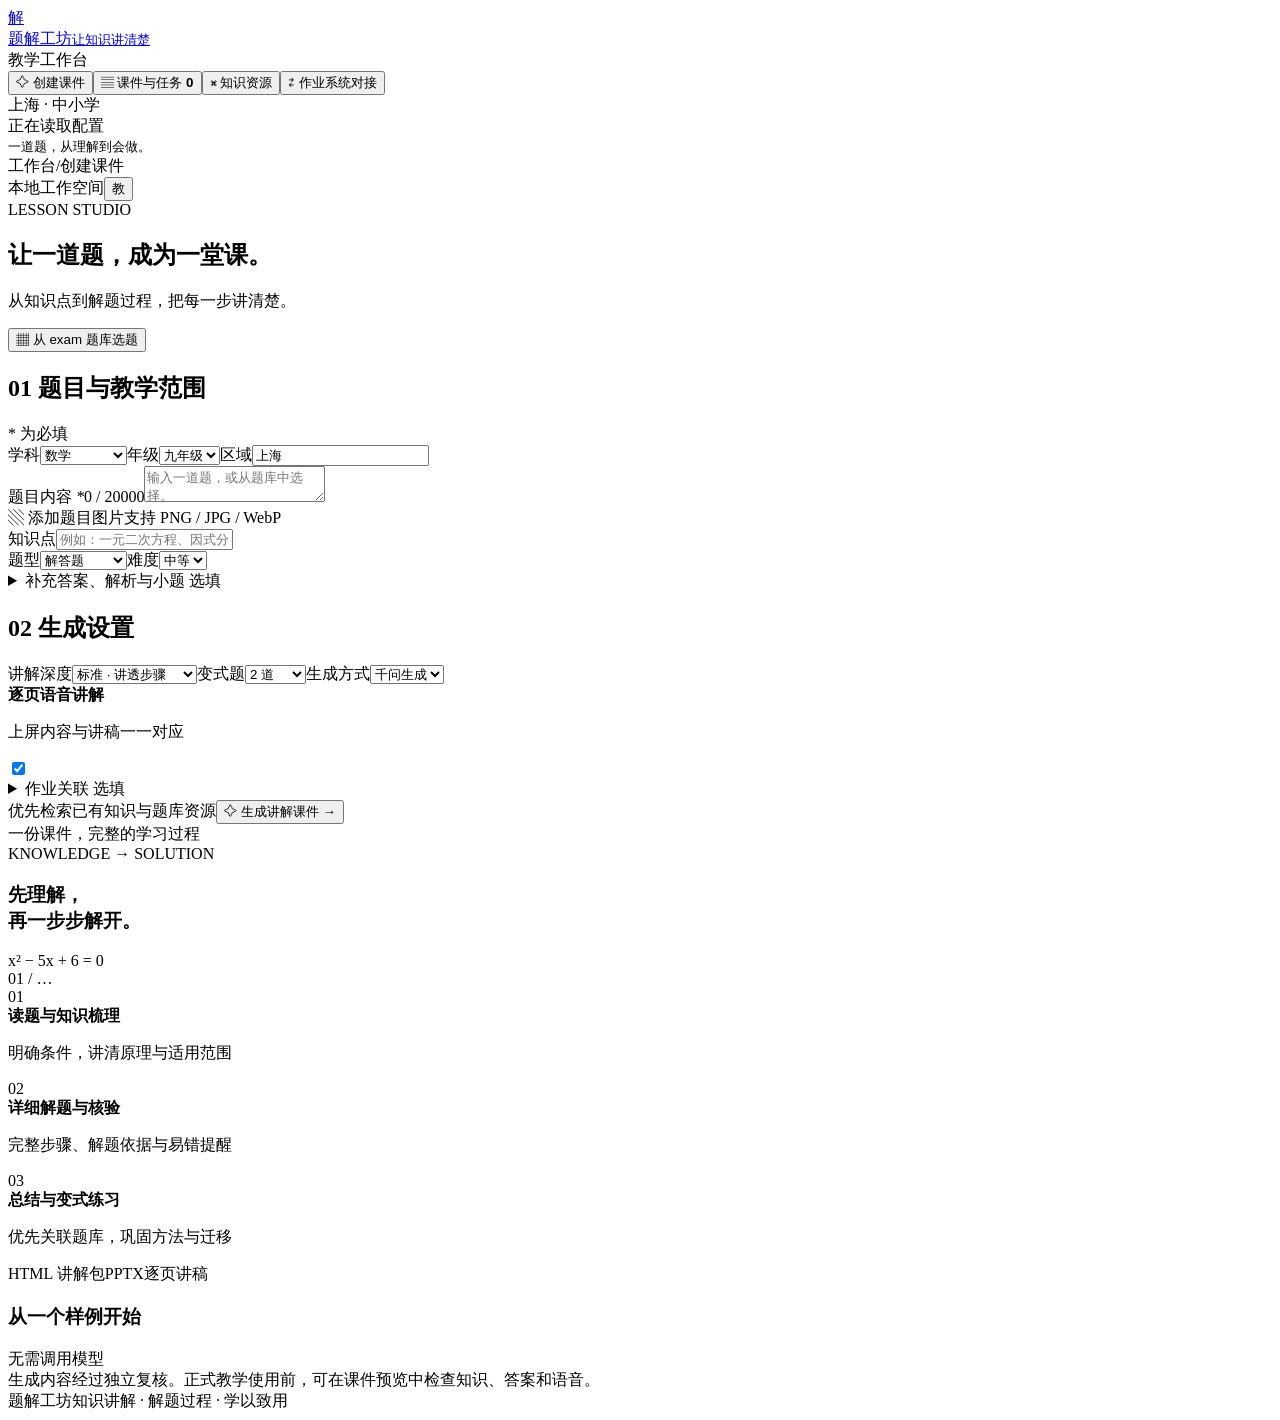
==== web/index.html @ fb12fcbc "feat: build Qwen lesson studio with exam resources and local PostgreSQL knowledge base" ====
<!doctype html>
<html lang="zh-CN"><head><meta charset="utf-8"><meta name="viewport" content="width=device-width,initial-scale=1"><meta name="theme-color" content="#254d3c"><title>题解工坊 · 让知识讲清楚</title><link rel="icon" href="data:image/svg+xml,%3Csvg xmlns='http://www.w3.org/2000/svg' viewBox='0 0 64 64'%3E%3Crect width='64' height='64' rx='16' fill='%232b5942'/%3E%3Ctext x='32' y='44' text-anchor='middle' font-size='40' fill='white'%3E解%3C/text%3E%3C/svg%3E"><link rel="stylesheet" href="/static/vendor/katex/katex.min.css"><link rel="stylesheet" href="/static/style.css"></head>
<body><div class="app-shell"><aside class="sidebar"><a class="brand" href="#create"><span class="brand-icon">解</span><div>题解工坊<small>让知识讲清楚</small></div></a><div class="workspace-label">教学工作台</div><nav><button data-view="create" class="nav-button active"><span>✧</span> 创建课件</button><button data-view="library" class="nav-button"><span>▤</span> 课件与任务 <b id="job-count">0</b></button><button data-view="knowledge" class="nav-button"><span>⌘</span> 知识资源</button><button data-view="integration" class="nav-button"><span>⇄</span> 作业系统对接</button></nav><div class="sidebar-bottom"><div class="scope-note"><span class="small-dot"></span> 上海 · 中小学</div><div class="provider-status"><span id="provider-dot" class="small-dot"></span><div id="provider-label">正在读取配置</div></div><small>一道题，从理解到会做。</small></div></aside>
<div class="main-shell"><header class="topbar"><div><span class="breadcrumb">工作台</span><span class="divider">/</span><span id="view-name">创建课件</span></div><div class="topbar-right"><span class="environment">本地工作空间</span><button class="avatar" id="account" title="访问设置">教</button></div></header><main id="content">
<section id="view-create" class="view"><div class="page-heading"><div><div class="eyebrow">LESSON STUDIO</div><h1>让一道题，成为一堂课<span>。</span></h1><p>从知识点到解题过程，把每一步讲清楚。</p></div><button class="button secondary" id="open-exam">▦ 从 exam 题库选题</button></div>
<div class="create-grid"><form id="generate-form" class="paper-card"><div class="card-heading"><h2><span class="step-number">01</span> 题目与教学范围</h2><span class="required-note">* 为必填</span></div><div class="field-grid three"><label>学科<select id="subject"><option>数学</option><option>物理</option><option>化学</option><option>生物</option><option>科学</option><option>语文</option><option>英语</option><option>历史</option><option>地理</option><option>道德与法治</option></select></label><label>年级<select id="grade"><option>一年级</option><option>二年级</option><option>三年级</option><option>四年级</option><option>五年级</option><option>六年级</option><option>七年级</option><option>八年级</option><option selected>九年级</option><option>高一</option><option>高二</option><option>高三</option></select></label><label>区域<input id="region" value="上海" required maxlength="40"></label></div>
<label class="question-label"><span>题目内容 <em>*</em></span><span id="question-count">0 / 20000</span></label><textarea id="stem" class="question-input" placeholder="输入一道题，或从题库中选择。&#10;支持题干、选项和 LaTeX 公式，例如 $x^2-5x+6=0$。" maxlength="20000" required></textarea><div class="input-toolbar"><label class="file-button">▧ 添加题目图片<input id="image-upload" type="file" accept="image/png,image/jpeg,image/webp" hidden multiple></label><span>支持 PNG / JPG / WebP</span></div><div id="image-list" class="image-list"></div><div id="source-note" class="source-note" hidden></div>
<label>知识点<input id="knowledge-points" placeholder="例如：一元二次方程、因式分解（用逗号分隔）"></label><div class="field-grid two"><label>题型<select id="question-type"><option>解答题</option><option>单选题</option><option>多选题</option><option>填空题</option><option>证明题</option><option>实验探究题</option></select></label><label>难度<select id="difficulty"><option>基础</option><option selected>中等</option><option>较难</option></select></label></div>
<details class="extra-fields"><summary>补充答案、解析与小题 <span>选填</span></summary><label>参考答案<textarea id="answer" rows="2" placeholder="可填写已有答案；生成时仍会独立核验。"></textarea></label><label>参考解析<textarea id="analysis" rows="3" placeholder="帮助生成内容与既有教学思路保持一致。"></textarea></label><label>选项（每行一项）<textarea id="options" rows="2" placeholder="A. …&#10;B. …"></textarea></label><label>小题结构（JSON 数组）<textarea id="sub-questions" rows="3" placeholder='[{"id":"1","stem":"求……","answer":"","analysis":""}]'></textarea></label></details>
<div class="card-heading second-heading"><h2><span class="step-number">02</span> 生成设置</h2></div><div class="field-grid three"><label>讲解深度<select id="depth"><option value="brief">精简 · 抓住重点</option><option value="standard" selected>标准 · 讲透步骤</option><option value="deep">深入 · 推导与拓展</option></select></label><label>变式题<select id="variant-count"><option value="0">不生成</option><option value="1">1 道</option><option value="2" selected>2 道</option><option value="3">3 道</option><option value="4">4 道</option><option value="5">5 道</option></select></label><label>生成方式<select id="mode"><option value="qwen">千问生成</option><option value="sample">内置样例</option></select></label></div><div class="voice-setting"><div><strong>逐页语音讲解</strong><p id="voice-description">上屏内容与讲稿一一对应</p></div><label class="switch"><input id="voice" type="checkbox" checked><span></span></label></div><details class="extra-fields"><summary>作业关联 <span>选填</span></summary><div class="field-grid two"><label>作业标识<input id="assignment-id" placeholder="留空自动创建"></label><label>题目标识<input id="question-id" placeholder="留空自动创建"></label></div></details><div id="form-error" class="error-banner" hidden></div><div class="submit-row"><span>优先检索已有知识与题库资源</span><button class="button primary" id="generate-button" type="submit">✧ 生成讲解课件 <span>→</span></button></div></form>
<aside class="create-aside"><div class="preview-card"><div class="mini-label">一份课件，完整的学习过程</div><div class="mini-slide"><span>KNOWLEDGE → SOLUTION</span><h3>先理解，<br>再一步步解开。</h3><div class="formula-art">x² − 5x + 6 = 0</div><div class="mini-slide-bottom"><i></i><i></i><i></i><span>01 / …</span></div></div><div class="flow-list"><div><span>01</span><div><strong>读题与知识梳理</strong><p>明确条件，讲清原理与适用范围</p></div></div><div><span>02</span><div><strong>详细解题与核验</strong><p>完整步骤、解题依据与易错提醒</p></div></div><div><span>03</span><div><strong>总结与变式练习</strong><p>优先关联题库，巩固方法与迁移</p></div></div></div><div class="format-tags"><span>HTML 讲解包</span><span>PPTX</span><span>逐页讲稿</span></div></div><div class="sample-panel"><div class="section-title"><h3>从一个样例开始</h3><span>无需调用模型</span></div><div id="sample-list"></div></div><div class="quiet-note">生成内容经过独立复核。正式教学使用前，可在课件预览中检查知识、答案和语音。</div></aside></div></section>
<section id="view-library" class="view" hidden><div class="page-heading"><div><div class="eyebrow">YOUR LESSONS</div><h1>课件与生成任务</h1><p>每道题独立生成，已完成的内容随时可用。</p></div><button class="button primary" data-goto="create">＋ 创建课件</button></div><div id="task-stats" class="stats-grid"></div><div class="filter-row"><input id="job-search" placeholder="搜索题目、作业标识或标题"><select id="job-filter"><option value="all">全部状态</option><option value="active">生成中</option><option value="completed">已完成</option><option value="failed">含失败题目</option></select><button class="button secondary" id="refresh-jobs">刷新</button></div><div id="job-list"></div></section>
<section id="view-knowledge" class="view" hidden><div class="page-heading"><div><div class="eyebrow">KNOWLEDGE LIBRARY</div><h1>有来源，才有依据。</h1><p>连接 exam 知识图谱，以本地 PostgreSQL 保存教材片段与千问向量。</p></div><button class="button primary" id="open-import">＋ 导入课标 / 教材</button></div><div id="kb-stats" class="stats-grid"></div><div class="knowledge-toolbar"><button class="button secondary" id="sync-graph">↻ 同步 exam 知识图谱</button><button class="button secondary" id="index-kb">✧ 为待处理片段生成向量</button><label class="button secondary file-button">导入知识 JSON<input id="resource-import" type="file" accept=".json" hidden></label></div><div id="kb-task" class="inline-notice" hidden></div><div class="knowledge-columns"><div class="paper-card"><div class="card-heading"><h2>检索与来源</h2><span class="muted">按学科、年级约束</span></div><form id="kb-search-form"><div class="field-grid two"><label>学科<select id="kb-subject"><option>数学</option><option>物理</option><option>化学</option><option>生物</option><option>科学</option><option>语文</option><option>英语</option><option>历史</option><option>地理</option></select></label><label>年级<select id="kb-grade"><option>五年级</option><option>六年级</option><option>七年级</option><option>八年级</option><option selected>九年级</option><option>高一</option></select></label></div><div class="search-inline"><input id="kb-query" required placeholder="输入知识点或一段题目"><button class="button primary">检索</button></div></form><div id="kb-results" class="results-placeholder">输入关键词，查看相近内容及其原始出处。</div></div><div class="paper-card"><div class="card-heading"><h2>知识图谱</h2><button class="text-button" id="load-graph">查看节点 →</button></div><div id="graph-list" class="graph-list"><div class="results-placeholder">保留源库节点、父子关系及关联依据。<br>年级为空的知识点按学段检索，不推断教材归属。</div></div></div></div><div class="paper-card source-card"><div class="card-heading"><h2>可靠的教材与课标来源</h2><span class="muted">导入时记录版本与页码</span></div><div class="source-grid"><a href="https://edu.sh.gov.cn/xxgk2_zhzw_jyta_02/20231024/4fc69936201a44c88bd29352687a5d53.html" target="_blank" rel="noopener"><span>01</span><strong>上海数字教材平台 ↗</strong><p>按市教委公布入口获取对应教材，使用本市师生身份登录。</p></a><a href="https://edu.sh.gov.cn/xxgk2_zdgz_jcjy_04/20260810/339e915d906842caaf98736d562df96a.html" target="_blank" rel="noopener"><span>02</span><strong>上海教学用书目录 ↗</strong><p>按 2026 年秋季目录核对学制、版本与使用年级。</p></a><a href="https://www.moe.gov.cn/srcsite/A26/s8001/202204/t20220420_619921.html" target="_blank" rel="noopener"><span>03</span><strong>教育部义务教育课标 ↗</strong><p>使用官方发布原文。课标要求与教材讲解分开保存。</p></a></div></div><div class="section-title"><h3>已登记的讲解资源</h3><span id="resource-count"></span></div><div id="resource-list" class="resource-grid"></div></section>
<section id="view-integration" class="view" hidden><div class="page-heading"><div><div class="eyebrow">ASSIGNMENT INTEGRATION</div><h1>从发布作业，到打开讲解。</h1><p>异步生成、逐题状态、结果关联与通知，都通过同一套接口完成。</p></div><a class="button secondary" href="/docs" target="_blank">查看 API 文档 ↗</a></div><div class="integration-flow"><div><b>01</b><strong>发布作业</strong><span>提交作业与完整题目列表</span></div><i>→</i><div><b>02</b><strong>异步生成</strong><span>返回任务 ID，逐题查看进度</span></div><i>→</i><div><b>03</b><strong>关联结果</strong><span>回调通知或查询完成状态</span></div><i>→</i><div><b>04</b><strong>嵌入讲解</strong><span>HTML、语音与变式题一并展示</span></div></div><div class="knowledge-columns"><div class="paper-card"><div class="card-heading"><h2>提交生成请求</h2><button class="text-button" id="copy-api">复制 JSON</button></div><pre id="api-example"></pre></div><div class="paper-card"><div class="card-heading"><h2>接口约定</h2></div><div class="contract-row"><code>POST /api/jobs</code><p>提交题目。Idempotency-Key 防止重复创建。</p></div><div class="contract-row"><code>GET /api/jobs/{job_id}</code><p>返回逐题状态、错误原因和下载链接。</p></div><div class="contract-row"><code>GET /api/assignments/{id}</code><p>按作业查看历次生成任务。</p></div><div class="contract-row"><code>POST /api/jobs/{id}/retry</code><p>仅重试失败题目，复用已通过复核的检查点。</p></div><div class="contract-row"><strong>复用与版本</strong><p>题目、教学条件、资源及模型配置相同则复用。force=true 创建新版本，旧链接保留。</p></div><div class="contract-row"><strong>完成通知</strong><p>回调白名单与 HMAC 签名，失败最多重试 5 次。事件 ID 用于接收侧去重。</p></div></div></div><div class="inline-notice">生产接入需配置 API_KEY、回调地址与存储。回调失败不会影响已完成课件的查看。</div></section>
</main><footer class="app-footer"><span>题解工坊</span><span>知识讲解 · 解题过程 · 学以致用</span></footer></div></div>
<dialog id="preview-dialog" class="preview-dialog"><div class="dialog-header"><strong id="preview-title">课件预览</strong><button class="icon-button" data-close="preview-dialog" aria-label="关闭预览">✕</button></div><iframe id="preview-frame" title="讲解课件" sandbox="allow-scripts allow-downloads allow-modals" allow="fullscreen"></iframe></dialog>
<dialog id="exam-dialog"><div class="dialog-header"><div><h2>从 exam 题库选题</h2><p>查询当前所选学科与学段，年级归属请结合教材核对。</p></div><button class="icon-button" data-close="exam-dialog" aria-label="关闭">✕</button></div><form id="exam-search-form" class="search-inline"><input id="exam-query" placeholder="输入题干关键词或知识点"><button class="button primary">搜索题库</button></form><div id="exam-results"></div></dialog>
<dialog id="import-dialog"><div class="dialog-header"><h2>导入课标或教材</h2><button class="icon-button" data-close="import-dialog" aria-label="关闭">✕</button></div><form id="document-form"><label>文件（PDF / DOCX / TXT / MD）<input id="document-file" type="file" accept=".pdf,.docx,.txt,.md" required></label><label>文档名称<input id="document-title" required placeholder="例如：义务教育数学课程标准（2022 年版）"></label><div class="field-grid two"><label>类型<select id="document-type"><option value="curriculum">课标</option><option value="textbook">教材</option><option value="reference">教学参考</option></select></label><label>学科<select id="document-subject"><option>数学</option><option>物理</option><option>化学</option><option>生物</option><option>科学</option><option>语文</option><option>英语</option><option>历史</option><option>地理</option></select></label></div><div class="field-grid two"><label>版本<input id="document-version" required placeholder="2022 年版"></label><label>区域<input id="document-region" value="上海" required></label></div><label>适用年级（逗号分隔，可留空按学段）<input id="document-grades" placeholder="六年级、七年级、八年级、九年级"></label><label>学段<select id="document-phase"><option value="junior">初中</option><option value="primary">小学</option><option value="senior">高中</option><option value="">跨学段</option></select></label><label>来源与授权记录<input id="document-source" required placeholder="官方来源网址，或授权资料的提供方"></label><p class="muted">保留原始页码。扫描 PDF 请先 OCR；导入后点击“生成向量”。</p><button class="button primary" type="submit">导入并切分</button></form></dialog>
<dialog id="login-dialog"><div class="dialog-header"><h2>打开工作空间</h2><button class="icon-button" data-close="login-dialog" aria-label="关闭">✕</button></div><form id="login-form"><label>服务访问密钥<input id="access-key" type="password" autocomplete="off" required></label><p class="muted">输入服务端配置的 API_KEY，千问密钥由服务端保管。</p><button class="button primary">登录</button></form></dialog><div id="toast" role="status"></div>
<script src="/static/vendor/katex/katex.min.js"></script><script src="/static/vendor/katex/contrib/auto-render.min.js"></script><script src="/static/app.js" type="module"></script></body></html>
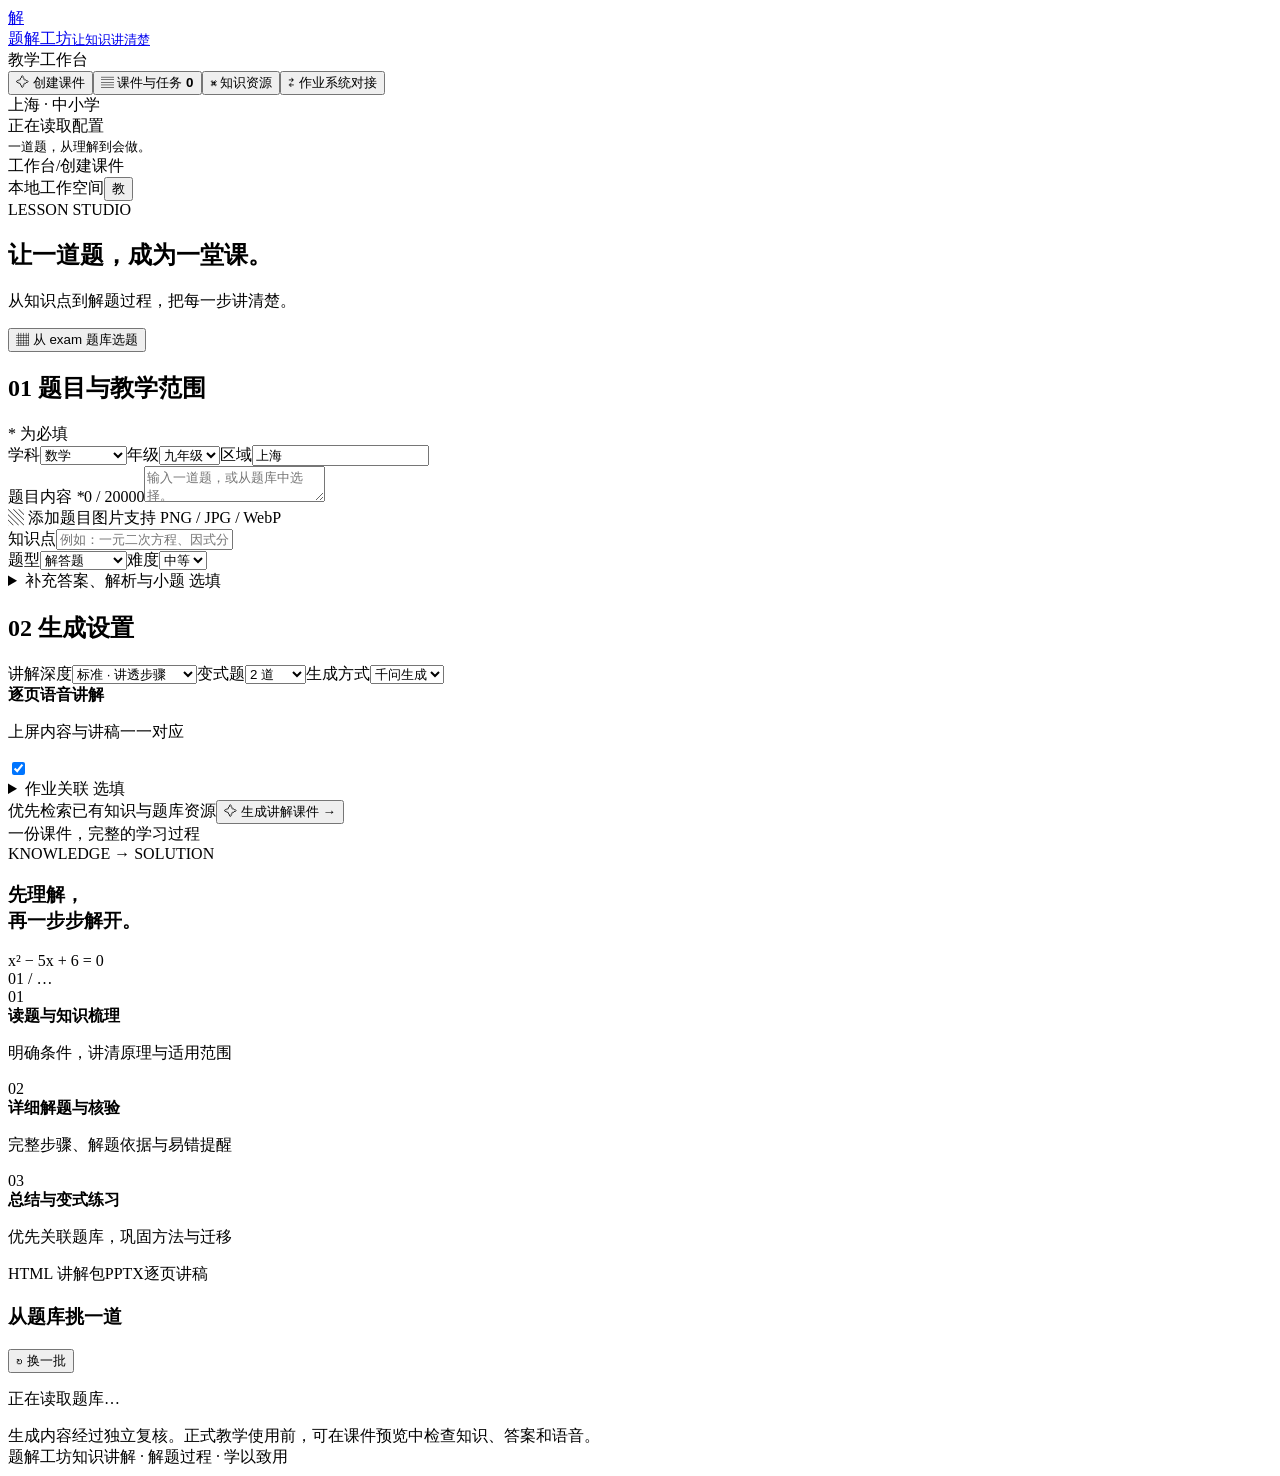
==== commit 5e0c6b2d: "feat: show random exam questions with refresh and complete question selection" ====
--- a/web/index.html
+++ b/web/index.html
@@ -7,8 +7,8 @@
 <label class="question-label"><span>题目内容 <em>*</em></span><span id="question-count">0 / 20000</span></label><textarea id="stem" class="question-input" placeholder="输入一道题，或从题库中选择。&#10;支持题干、选项和 LaTeX 公式，例如 $x^2-5x+6=0$。" maxlength="20000" required></textarea><div class="input-toolbar"><label class="file-button">▧ 添加题目图片<input id="image-upload" type="file" accept="image/png,image/jpeg,image/webp" hidden multiple></label><span>支持 PNG / JPG / WebP</span></div><div id="image-list" class="image-list"></div><div id="source-note" class="source-note" hidden></div>
 <label>知识点<input id="knowledge-points" placeholder="例如：一元二次方程、因式分解（用逗号分隔）"></label><div class="field-grid two"><label>题型<select id="question-type"><option>解答题</option><option>单选题</option><option>多选题</option><option>填空题</option><option>证明题</option><option>实验探究题</option></select></label><label>难度<select id="difficulty"><option>基础</option><option selected>中等</option><option>较难</option></select></label></div>
 <details class="extra-fields"><summary>补充答案、解析与小题 <span>选填</span></summary><label>参考答案<textarea id="answer" rows="2" placeholder="可填写已有答案；生成时仍会独立核验。"></textarea></label><label>参考解析<textarea id="analysis" rows="3" placeholder="帮助生成内容与既有教学思路保持一致。"></textarea></label><label>选项（每行一项）<textarea id="options" rows="2" placeholder="A. …&#10;B. …"></textarea></label><label>小题结构（JSON 数组）<textarea id="sub-questions" rows="3" placeholder='[{"id":"1","stem":"求……","answer":"","analysis":""}]'></textarea></label></details>
-<div class="card-heading second-heading"><h2><span class="step-number">02</span> 生成设置</h2></div><div class="field-grid three"><label>讲解深度<select id="depth"><option value="brief">精简 · 抓住重点</option><option value="standard" selected>标准 · 讲透步骤</option><option value="deep">深入 · 推导与拓展</option></select></label><label>变式题<select id="variant-count"><option value="0">不生成</option><option value="1">1 道</option><option value="2" selected>2 道</option><option value="3">3 道</option><option value="4">4 道</option><option value="5">5 道</option></select></label><label>生成方式<select id="mode"><option value="qwen">千问生成</option><option value="sample">内置样例</option></select></label></div><div class="voice-setting"><div><strong>逐页语音讲解</strong><p id="voice-description">上屏内容与讲稿一一对应</p></div><label class="switch"><input id="voice" type="checkbox" checked><span></span></label></div><details class="extra-fields"><summary>作业关联 <span>选填</span></summary><div class="field-grid two"><label>作业标识<input id="assignment-id" placeholder="留空自动创建"></label><label>题目标识<input id="question-id" placeholder="留空自动创建"></label></div></details><div id="form-error" class="error-banner" hidden></div><div class="submit-row"><span>优先检索已有知识与题库资源</span><button class="button primary" id="generate-button" type="submit">✧ 生成讲解课件 <span>→</span></button></div></form>
-<aside class="create-aside"><div class="preview-card"><div class="mini-label">一份课件，完整的学习过程</div><div class="mini-slide"><span>KNOWLEDGE → SOLUTION</span><h3>先理解，<br>再一步步解开。</h3><div class="formula-art">x² − 5x + 6 = 0</div><div class="mini-slide-bottom"><i></i><i></i><i></i><span>01 / …</span></div></div><div class="flow-list"><div><span>01</span><div><strong>读题与知识梳理</strong><p>明确条件，讲清原理与适用范围</p></div></div><div><span>02</span><div><strong>详细解题与核验</strong><p>完整步骤、解题依据与易错提醒</p></div></div><div><span>03</span><div><strong>总结与变式练习</strong><p>优先关联题库，巩固方法与迁移</p></div></div></div><div class="format-tags"><span>HTML 讲解包</span><span>PPTX</span><span>逐页讲稿</span></div></div><div class="sample-panel"><div class="section-title"><h3>从一个样例开始</h3><span>无需调用模型</span></div><div id="sample-list"></div></div><div class="quiet-note">生成内容经过独立复核。正式教学使用前，可在课件预览中检查知识、答案和语音。</div></aside></div></section>
+<div class="card-heading second-heading"><h2><span class="step-number">02</span> 生成设置</h2></div><div class="field-grid three"><label>讲解深度<select id="depth"><option value="brief">精简 · 抓住重点</option><option value="standard" selected>标准 · 讲透步骤</option><option value="deep">深入 · 推导与拓展</option></select></label><label>变式题<select id="variant-count"><option value="0">不生成</option><option value="1">1 道</option><option value="2" selected>2 道</option><option value="3">3 道</option><option value="4">4 道</option><option value="5">5 道</option></select></label><label>生成方式<select id="mode"><option value="qwen">千问生成</option></select></label></div><div class="voice-setting"><div><strong>逐页语音讲解</strong><p id="voice-description">上屏内容与讲稿一一对应</p></div><label class="switch"><input id="voice" type="checkbox" checked><span></span></label></div><details class="extra-fields"><summary>作业关联 <span>选填</span></summary><div class="field-grid two"><label>作业标识<input id="assignment-id" placeholder="留空自动创建"></label><label>题目标识<input id="question-id" placeholder="留空自动创建"></label></div></details><div id="form-error" class="error-banner" hidden></div><div class="submit-row"><span>优先检索已有知识与题库资源</span><button class="button primary" id="generate-button" type="submit">✧ 生成讲解课件 <span>→</span></button></div></form>
+<aside class="create-aside"><div class="preview-card"><div class="mini-label">一份课件，完整的学习过程</div><div class="mini-slide"><span>KNOWLEDGE → SOLUTION</span><h3>先理解，<br>再一步步解开。</h3><div class="formula-art">x² − 5x + 6 = 0</div><div class="mini-slide-bottom"><i></i><i></i><i></i><span>01 / …</span></div></div><div class="flow-list"><div><span>01</span><div><strong>读题与知识梳理</strong><p>明确条件，讲清原理与适用范围</p></div></div><div><span>02</span><div><strong>详细解题与核验</strong><p>完整步骤、解题依据与易错提醒</p></div></div><div><span>03</span><div><strong>总结与变式练习</strong><p>优先关联题库，巩固方法与迁移</p></div></div></div><div class="format-tags"><span>HTML 讲解包</span><span>PPTX</span><span>逐页讲稿</span></div></div><div class="sample-panel"><div class="section-title"><h3>从题库挑一道</h3><button id="refresh-random" class="text-button" type="button">↻ 换一批</button></div><p id="random-status" class="random-status" role="status">正在读取题库…</p><div id="random-question-list" aria-label="题库随机题目" aria-busy="true"></div></div><div class="quiet-note">生成内容经过独立复核。正式教学使用前，可在课件预览中检查知识、答案和语音。</div></aside></div></section>
 <section id="view-library" class="view" hidden><div class="page-heading"><div><div class="eyebrow">YOUR LESSONS</div><h1>课件与生成任务</h1><p>每道题独立生成，已完成的内容随时可用。</p></div><button class="button primary" data-goto="create">＋ 创建课件</button></div><div id="task-stats" class="stats-grid"></div><div class="filter-row"><input id="job-search" placeholder="搜索题目、作业标识或标题"><select id="job-filter"><option value="all">全部状态</option><option value="active">生成中</option><option value="completed">已完成</option><option value="failed">含失败题目</option></select><button class="button secondary" id="refresh-jobs">刷新</button></div><div id="job-list"></div></section>
 <section id="view-knowledge" class="view" hidden><div class="page-heading"><div><div class="eyebrow">KNOWLEDGE LIBRARY</div><h1>有来源，才有依据。</h1><p>连接 exam 知识图谱，以本地 PostgreSQL 保存教材片段与千问向量。</p></div><button class="button primary" id="open-import">＋ 导入课标 / 教材</button></div><div id="kb-stats" class="stats-grid"></div><div class="knowledge-toolbar"><button class="button secondary" id="sync-graph">↻ 同步 exam 知识图谱</button><button class="button secondary" id="index-kb">✧ 为待处理片段生成向量</button><label class="button secondary file-button">导入知识 JSON<input id="resource-import" type="file" accept=".json" hidden></label></div><div id="kb-task" class="inline-notice" hidden></div><div class="knowledge-columns"><div class="paper-card"><div class="card-heading"><h2>检索与来源</h2><span class="muted">按学科、年级约束</span></div><form id="kb-search-form"><div class="field-grid two"><label>学科<select id="kb-subject"><option>数学</option><option>物理</option><option>化学</option><option>生物</option><option>科学</option><option>语文</option><option>英语</option><option>历史</option><option>地理</option></select></label><label>年级<select id="kb-grade"><option>五年级</option><option>六年级</option><option>七年级</option><option>八年级</option><option selected>九年级</option><option>高一</option></select></label></div><div class="search-inline"><input id="kb-query" required placeholder="输入知识点或一段题目"><button class="button primary">检索</button></div></form><div id="kb-results" class="results-placeholder">输入关键词，查看相近内容及其原始出处。</div></div><div class="paper-card"><div class="card-heading"><h2>知识图谱</h2><button class="text-button" id="load-graph">查看节点 →</button></div><div id="graph-list" class="graph-list"><div class="results-placeholder">保留源库节点、父子关系及关联依据。<br>年级为空的知识点按学段检索，不推断教材归属。</div></div></div></div><div class="paper-card source-card"><div class="card-heading"><h2>可靠的教材与课标来源</h2><span class="muted">导入时记录版本与页码</span></div><div class="source-grid"><a href="https://edu.sh.gov.cn/xxgk2_zhzw_jyta_02/20231024/4fc69936201a44c88bd29352687a5d53.html" target="_blank" rel="noopener"><span>01</span><strong>上海数字教材平台 ↗</strong><p>按市教委公布入口获取对应教材，使用本市师生身份登录。</p></a><a href="https://edu.sh.gov.cn/xxgk2_zdgz_jcjy_04/20260810/339e915d906842caaf98736d562df96a.html" target="_blank" rel="noopener"><span>02</span><strong>上海教学用书目录 ↗</strong><p>按 2026 年秋季目录核对学制、版本与使用年级。</p></a><a href="https://www.moe.gov.cn/srcsite/A26/s8001/202204/t20220420_619921.html" target="_blank" rel="noopener"><span>03</span><strong>教育部义务教育课标 ↗</strong><p>使用官方发布原文。课标要求与教材讲解分开保存。</p></a></div></div><div class="section-title"><h3>已登记的讲解资源</h3><span id="resource-count"></span></div><div id="resource-list" class="resource-grid"></div></section>
 <section id="view-integration" class="view" hidden><div class="page-heading"><div><div class="eyebrow">ASSIGNMENT INTEGRATION</div><h1>从发布作业，到打开讲解。</h1><p>异步生成、逐题状态、结果关联与通知，都通过同一套接口完成。</p></div><a class="button secondary" href="/docs" target="_blank">查看 API 文档 ↗</a></div><div class="integration-flow"><div><b>01</b><strong>发布作业</strong><span>提交作业与完整题目列表</span></div><i>→</i><div><b>02</b><strong>异步生成</strong><span>返回任务 ID，逐题查看进度</span></div><i>→</i><div><b>03</b><strong>关联结果</strong><span>回调通知或查询完成状态</span></div><i>→</i><div><b>04</b><strong>嵌入讲解</strong><span>HTML、语音与变式题一并展示</span></div></div><div class="knowledge-columns"><div class="paper-card"><div class="card-heading"><h2>提交生成请求</h2><button class="text-button" id="copy-api">复制 JSON</button></div><pre id="api-example"></pre></div><div class="paper-card"><div class="card-heading"><h2>接口约定</h2></div><div class="contract-row"><code>POST /api/jobs</code><p>提交题目。Idempotency-Key 防止重复创建。</p></div><div class="contract-row"><code>GET /api/jobs/{job_id}</code><p>返回逐题状态、错误原因和下载链接。</p></div><div class="contract-row"><code>GET /api/assignments/{id}</code><p>按作业查看历次生成任务。</p></div><div class="contract-row"><code>POST /api/jobs/{id}/retry</code><p>仅重试失败题目，复用已通过复核的检查点。</p></div><div class="contract-row"><strong>复用与版本</strong><p>题目、教学条件、资源及模型配置相同则复用。force=true 创建新版本，旧链接保留。</p></div><div class="contract-row"><strong>完成通知</strong><p>回调白名单与 HMAC 签名，失败最多重试 5 次。事件 ID 用于接收侧去重。</p></div></div></div><div class="inline-notice">生产接入需配置 API_KEY、回调地址与存储。回调失败不会影响已完成课件的查看。</div></section>
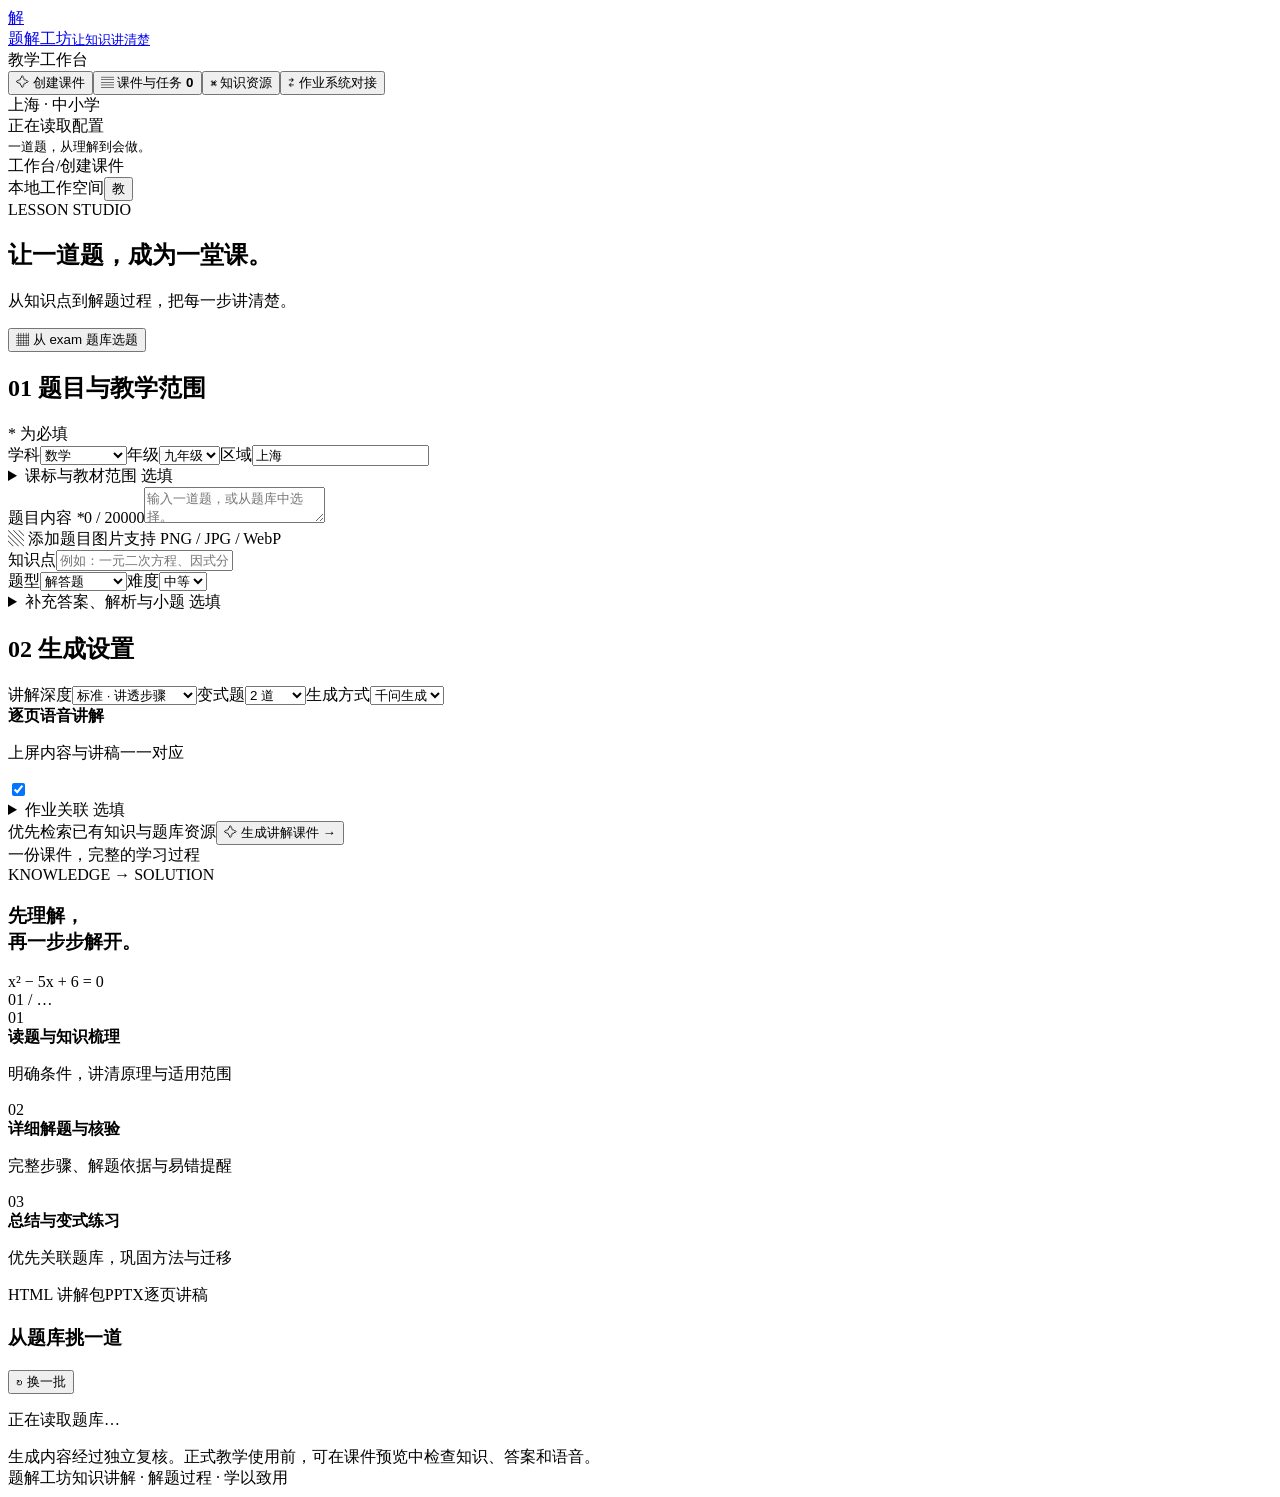
==== commit d408a572: "Fix lesson diagram retries and add scoped curriculum retrieval with PPT canvas" ====
--- a/web/index.html
+++ b/web/index.html
@@ -4,17 +4,17 @@
 <div class="main-shell"><header class="topbar"><div><span class="breadcrumb">工作台</span><span class="divider">/</span><span id="view-name">创建课件</span></div><div class="topbar-right"><span class="environment">本地工作空间</span><button class="avatar" id="account" title="访问设置">教</button></div></header><main id="content">
 <section id="view-create" class="view"><div class="page-heading"><div><div class="eyebrow">LESSON STUDIO</div><h1>让一道题，成为一堂课<span>。</span></h1><p>从知识点到解题过程，把每一步讲清楚。</p></div><button class="button secondary" id="open-exam">▦ 从 exam 题库选题</button></div>
 <div class="create-grid"><form id="generate-form" class="paper-card"><div class="card-heading"><h2><span class="step-number">01</span> 题目与教学范围</h2><span class="required-note">* 为必填</span></div><div class="field-grid three"><label>学科<select id="subject"><option>数学</option><option>物理</option><option>化学</option><option>生物</option><option>科学</option><option>语文</option><option>英语</option><option>历史</option><option>地理</option><option>道德与法治</option></select></label><label>年级<select id="grade"><option>一年级</option><option>二年级</option><option>三年级</option><option>四年级</option><option>五年级</option><option>六年级</option><option>七年级</option><option>八年级</option><option selected>九年级</option><option>高一</option><option>高二</option><option>高三</option></select></label><label>区域<input id="region" value="上海" required maxlength="40"></label></div>
-<label class="question-label"><span>题目内容 <em>*</em></span><span id="question-count">0 / 20000</span></label><textarea id="stem" class="question-input" placeholder="输入一道题，或从题库中选择。&#10;支持题干、选项和 LaTeX 公式，例如 $x^2-5x+6=0$。" maxlength="20000" required></textarea><div class="input-toolbar"><label class="file-button">▧ 添加题目图片<input id="image-upload" type="file" accept="image/png,image/jpeg,image/webp" hidden multiple></label><span>支持 PNG / JPG / WebP</span></div><div id="image-list" class="image-list"></div><div id="source-note" class="source-note" hidden></div>
+<details class="extra-fields"><summary>课标与教材范围 <span>选填</span></summary><div class="field-grid two"><label>课标版本<input id="teaching-curriculum_version" maxlength="80" placeholder="例如：2022（未指定则不推断）"></label><label>学制<select id="teaching-school_system"><option value="">待确认</option><option>五四制</option><option>六三制</option></select></label><label>教材出版社<input id="teaching-publisher" maxlength="80" placeholder="与教材封面一致"></label><label>教材版本<input id="teaching-textbook_version" maxlength="80" placeholder="例如：2024修订版"></label><label>教材册次<input id="teaching-volume" maxlength="40" placeholder="上册 / 下册 / 全一册 / 模块"></label></div><p class="muted">教材按年级、学制、出版社、版本和册次匹配。未指定完整版本时，使用适用课标或学科知识，不推断教材归属。</p></details><label class="question-label"><span>题目内容 <em>*</em></span><span id="question-count">0 / 20000</span></label><textarea id="stem" class="question-input" placeholder="输入一道题，或从题库中选择。&#10;支持题干、选项和 LaTeX 公式，例如 $x^2-5x+6=0$。" maxlength="20000" required></textarea><div class="input-toolbar"><label class="file-button">▧ 添加题目图片<input id="image-upload" type="file" accept="image/png,image/jpeg,image/webp" hidden multiple></label><span>支持 PNG / JPG / WebP</span></div><div id="image-list" class="image-list"></div><div id="source-note" class="source-note" hidden></div>
 <label>知识点<input id="knowledge-points" placeholder="例如：一元二次方程、因式分解（用逗号分隔）"></label><div class="field-grid two"><label>题型<select id="question-type"><option>解答题</option><option>单选题</option><option>多选题</option><option>填空题</option><option>证明题</option><option>实验探究题</option></select></label><label>难度<select id="difficulty"><option>基础</option><option selected>中等</option><option>较难</option></select></label></div>
 <details class="extra-fields"><summary>补充答案、解析与小题 <span>选填</span></summary><label>参考答案<textarea id="answer" rows="2" placeholder="可填写已有答案；生成时仍会独立核验。"></textarea></label><label>参考解析<textarea id="analysis" rows="3" placeholder="帮助生成内容与既有教学思路保持一致。"></textarea></label><label>选项（每行一项）<textarea id="options" rows="2" placeholder="A. …&#10;B. …"></textarea></label><label>小题结构（JSON 数组）<textarea id="sub-questions" rows="3" placeholder='[{"id":"1","stem":"求……","answer":"","analysis":""}]'></textarea></label></details>
 <div class="card-heading second-heading"><h2><span class="step-number">02</span> 生成设置</h2></div><div class="field-grid three"><label>讲解深度<select id="depth"><option value="brief">精简 · 抓住重点</option><option value="standard" selected>标准 · 讲透步骤</option><option value="deep">深入 · 推导与拓展</option></select></label><label>变式题<select id="variant-count"><option value="0">不生成</option><option value="1">1 道</option><option value="2" selected>2 道</option><option value="3">3 道</option><option value="4">4 道</option><option value="5">5 道</option></select></label><label>生成方式<select id="mode"><option value="qwen">千问生成</option></select></label></div><div class="voice-setting"><div><strong>逐页语音讲解</strong><p id="voice-description">上屏内容与讲稿一一对应</p></div><label class="switch"><input id="voice" type="checkbox" checked><span></span></label></div><details class="extra-fields"><summary>作业关联 <span>选填</span></summary><div class="field-grid two"><label>作业标识<input id="assignment-id" placeholder="留空自动创建"></label><label>题目标识<input id="question-id" placeholder="留空自动创建"></label></div></details><div id="form-error" class="error-banner" hidden></div><div class="submit-row"><span>优先检索已有知识与题库资源</span><button class="button primary" id="generate-button" type="submit">✧ 生成讲解课件 <span>→</span></button></div></form>
 <aside class="create-aside"><div class="preview-card"><div class="mini-label">一份课件，完整的学习过程</div><div class="mini-slide"><span>KNOWLEDGE → SOLUTION</span><h3>先理解，<br>再一步步解开。</h3><div class="formula-art">x² − 5x + 6 = 0</div><div class="mini-slide-bottom"><i></i><i></i><i></i><span>01 / …</span></div></div><div class="flow-list"><div><span>01</span><div><strong>读题与知识梳理</strong><p>明确条件，讲清原理与适用范围</p></div></div><div><span>02</span><div><strong>详细解题与核验</strong><p>完整步骤、解题依据与易错提醒</p></div></div><div><span>03</span><div><strong>总结与变式练习</strong><p>优先关联题库，巩固方法与迁移</p></div></div></div><div class="format-tags"><span>HTML 讲解包</span><span>PPTX</span><span>逐页讲稿</span></div></div><div class="sample-panel"><div class="section-title"><h3>从题库挑一道</h3><button id="refresh-random" class="text-button" type="button">↻ 换一批</button></div><p id="random-status" class="random-status" role="status">正在读取题库…</p><div id="random-question-list" aria-label="题库随机题目" aria-busy="true"></div></div><div class="quiet-note">生成内容经过独立复核。正式教学使用前，可在课件预览中检查知识、答案和语音。</div></aside></div></section>
 <section id="view-library" class="view" hidden><div class="page-heading"><div><div class="eyebrow">YOUR LESSONS</div><h1>课件与生成任务</h1><p>每道题独立生成，已完成的内容随时可用。</p></div><button class="button primary" data-goto="create">＋ 创建课件</button></div><div id="task-stats" class="stats-grid"></div><div class="filter-row"><input id="job-search" placeholder="搜索题目、作业标识或标题"><select id="job-filter"><option value="all">全部状态</option><option value="active">生成中</option><option value="completed">已完成</option><option value="failed">含失败题目</option></select><button class="button secondary" id="refresh-jobs">刷新</button></div><div id="job-list"></div></section>
-<section id="view-knowledge" class="view" hidden><div class="page-heading"><div><div class="eyebrow">KNOWLEDGE LIBRARY</div><h1>有来源，才有依据。</h1><p>连接 exam 知识图谱，以本地 PostgreSQL 保存教材片段与千问向量。</p></div><button class="button primary" id="open-import">＋ 导入课标 / 教材</button></div><div id="kb-stats" class="stats-grid"></div><div class="knowledge-toolbar"><button class="button secondary" id="sync-graph">↻ 同步 exam 知识图谱</button><button class="button secondary" id="index-kb">✧ 为待处理片段生成向量</button><label class="button secondary file-button">导入知识 JSON<input id="resource-import" type="file" accept=".json" hidden></label></div><div id="kb-task" class="inline-notice" hidden></div><div class="knowledge-columns"><div class="paper-card"><div class="card-heading"><h2>检索与来源</h2><span class="muted">按学科、年级约束</span></div><form id="kb-search-form"><div class="field-grid two"><label>学科<select id="kb-subject"><option>数学</option><option>物理</option><option>化学</option><option>生物</option><option>科学</option><option>语文</option><option>英语</option><option>历史</option><option>地理</option></select></label><label>年级<select id="kb-grade"><option>五年级</option><option>六年级</option><option>七年级</option><option>八年级</option><option selected>九年级</option><option>高一</option></select></label></div><div class="search-inline"><input id="kb-query" required placeholder="输入知识点或一段题目"><button class="button primary">检索</button></div></form><div id="kb-results" class="results-placeholder">输入关键词，查看相近内容及其原始出处。</div></div><div class="paper-card"><div class="card-heading"><h2>知识图谱</h2><button class="text-button" id="load-graph">查看节点 →</button></div><div id="graph-list" class="graph-list"><div class="results-placeholder">保留源库节点、父子关系及关联依据。<br>年级为空的知识点按学段检索，不推断教材归属。</div></div></div></div><div class="paper-card source-card"><div class="card-heading"><h2>可靠的教材与课标来源</h2><span class="muted">导入时记录版本与页码</span></div><div class="source-grid"><a href="https://edu.sh.gov.cn/xxgk2_zhzw_jyta_02/20231024/4fc69936201a44c88bd29352687a5d53.html" target="_blank" rel="noopener"><span>01</span><strong>上海数字教材平台 ↗</strong><p>按市教委公布入口获取对应教材，使用本市师生身份登录。</p></a><a href="https://edu.sh.gov.cn/xxgk2_zdgz_jcjy_04/20260810/339e915d906842caaf98736d562df96a.html" target="_blank" rel="noopener"><span>02</span><strong>上海教学用书目录 ↗</strong><p>按 2026 年秋季目录核对学制、版本与使用年级。</p></a><a href="https://www.moe.gov.cn/srcsite/A26/s8001/202204/t20220420_619921.html" target="_blank" rel="noopener"><span>03</span><strong>教育部义务教育课标 ↗</strong><p>使用官方发布原文。课标要求与教材讲解分开保存。</p></a></div></div><div class="section-title"><h3>已登记的讲解资源</h3><span id="resource-count"></span></div><div id="resource-list" class="resource-grid"></div></section>
+<section id="view-knowledge" class="view" hidden><div class="page-heading"><div><div class="eyebrow">KNOWLEDGE LIBRARY</div><h1>有来源，才有依据。</h1><p>连接 exam 知识图谱，以本地 PostgreSQL 保存教材片段与千问向量。</p></div><button class="button primary" id="open-import">＋ 导入课标 / 教材</button></div><div id="kb-stats" class="stats-grid"></div><div class="knowledge-toolbar"><button class="button secondary" id="sync-graph">↻ 同步 exam 知识图谱</button><button class="button secondary" id="index-kb">✧ 为待处理片段生成向量</button><label class="button secondary file-button">导入知识 JSON<input id="resource-import" type="file" accept=".json" hidden></label></div><div id="kb-task" class="inline-notice" hidden></div><div class="knowledge-columns"><div class="paper-card"><div class="card-heading"><h2>检索与来源</h2><span class="muted">按学科、年级约束</span></div><form id="kb-search-form"><div class="field-grid two"><label>学科<select id="kb-subject"><option>数学</option><option>物理</option><option>化学</option><option>生物</option><option>科学</option><option>语文</option><option>英语</option><option>历史</option><option>地理</option></select></label><label>年级<select id="kb-grade"><option>五年级</option><option>六年级</option><option>七年级</option><option>八年级</option><option selected>九年级</option><option>高一</option></select></label></div><details class="extra-fields"><summary>限定课标 / 教材版本</summary><div class="field-grid two"><label>课标版本<input id="search-scope-curriculum_version" maxlength="80" placeholder="例如：2022（未指定则不推断）"></label><label>学制<select id="search-scope-school_system"><option value="">待确认</option><option>五四制</option><option>六三制</option></select></label><label>教材出版社<input id="search-scope-publisher" maxlength="80" placeholder="与教材封面一致"></label><label>教材版本<input id="search-scope-textbook_version" maxlength="80" placeholder="例如：2024修订版"></label><label>教材册次<input id="search-scope-volume" maxlength="40" placeholder="上册 / 下册 / 全一册 / 模块"></label></div></details><div class="search-inline"><input id="kb-query" required placeholder="输入知识点或一段题目"><button class="button primary">检索</button></div></form><div id="kb-results" class="results-placeholder">输入关键词，查看相近内容及其原始出处。</div></div><div class="paper-card"><div class="card-heading"><h2>知识图谱</h2><button class="text-button" id="load-graph">查看节点 →</button></div><div id="graph-list" class="graph-list"><div class="results-placeholder">保留源库节点、父子关系及关联依据。<br>年级为空的知识点按学段检索，不推断教材归属。</div></div></div></div><div class="paper-card source-card"><div class="card-heading"><h2>可靠的教材与课标来源</h2><span class="muted">导入时记录版本与页码</span></div><div class="source-grid"><a href="https://edu.sh.gov.cn/xxgk2_zhzw_jyta_02/20231024/4fc69936201a44c88bd29352687a5d53.html" target="_blank" rel="noopener"><span>01</span><strong>上海数字教材平台 ↗</strong><p>按市教委公布入口获取对应教材，使用本市师生身份登录。</p></a><a href="https://edu.sh.gov.cn/xxgk2_zdgz_jcjy_04/20260810/339e915d906842caaf98736d562df96a.html" target="_blank" rel="noopener"><span>02</span><strong>上海教学用书目录 ↗</strong><p>按 2026 年秋季目录核对学制、版本与使用年级。</p></a><a href="https://www.moe.gov.cn/srcsite/A26/s8001/202204/t20220420_619921.html" target="_blank" rel="noopener"><span>03</span><strong>教育部义务教育课标 ↗</strong><p>使用官方发布原文。课标要求与教材讲解分开保存。</p></a></div></div><div class="section-title"><h3>已登记的讲解资源</h3><span id="resource-count"></span></div><div id="resource-list" class="resource-grid"></div></section>
 <section id="view-integration" class="view" hidden><div class="page-heading"><div><div class="eyebrow">ASSIGNMENT INTEGRATION</div><h1>从发布作业，到打开讲解。</h1><p>异步生成、逐题状态、结果关联与通知，都通过同一套接口完成。</p></div><a class="button secondary" href="/docs" target="_blank">查看 API 文档 ↗</a></div><div class="integration-flow"><div><b>01</b><strong>发布作业</strong><span>提交作业与完整题目列表</span></div><i>→</i><div><b>02</b><strong>异步生成</strong><span>返回任务 ID，逐题查看进度</span></div><i>→</i><div><b>03</b><strong>关联结果</strong><span>回调通知或查询完成状态</span></div><i>→</i><div><b>04</b><strong>嵌入讲解</strong><span>HTML、语音与变式题一并展示</span></div></div><div class="knowledge-columns"><div class="paper-card"><div class="card-heading"><h2>提交生成请求</h2><button class="text-button" id="copy-api">复制 JSON</button></div><pre id="api-example"></pre></div><div class="paper-card"><div class="card-heading"><h2>接口约定</h2></div><div class="contract-row"><code>POST /api/jobs</code><p>提交题目。Idempotency-Key 防止重复创建。</p></div><div class="contract-row"><code>GET /api/jobs/{job_id}</code><p>返回逐题状态、错误原因和下载链接。</p></div><div class="contract-row"><code>GET /api/assignments/{id}</code><p>按作业查看历次生成任务。</p></div><div class="contract-row"><code>POST /api/jobs/{id}/retry</code><p>仅重试失败题目，复用已通过复核的检查点。</p></div><div class="contract-row"><strong>复用与版本</strong><p>题目、教学条件、资源及模型配置相同则复用。force=true 创建新版本，旧链接保留。</p></div><div class="contract-row"><strong>完成通知</strong><p>回调白名单与 HMAC 签名，失败最多重试 5 次。事件 ID 用于接收侧去重。</p></div></div></div><div class="inline-notice">生产接入需配置 API_KEY、回调地址与存储。回调失败不会影响已完成课件的查看。</div></section>
 </main><footer class="app-footer"><span>题解工坊</span><span>知识讲解 · 解题过程 · 学以致用</span></footer></div></div>
 <dialog id="preview-dialog" class="preview-dialog"><div class="dialog-header"><strong id="preview-title">课件预览</strong><button class="icon-button" data-close="preview-dialog" aria-label="关闭预览">✕</button></div><iframe id="preview-frame" title="讲解课件" sandbox="allow-scripts allow-downloads allow-modals" allow="fullscreen"></iframe></dialog>
 <dialog id="exam-dialog"><div class="dialog-header"><div><h2>从 exam 题库选题</h2><p>查询当前所选学科与学段，年级归属请结合教材核对。</p></div><button class="icon-button" data-close="exam-dialog" aria-label="关闭">✕</button></div><form id="exam-search-form" class="search-inline"><input id="exam-query" placeholder="输入题干关键词或知识点"><button class="button primary">搜索题库</button></form><div id="exam-results"></div></dialog>
-<dialog id="import-dialog"><div class="dialog-header"><h2>导入课标或教材</h2><button class="icon-button" data-close="import-dialog" aria-label="关闭">✕</button></div><form id="document-form"><label>文件（PDF / DOCX / TXT / MD）<input id="document-file" type="file" accept=".pdf,.docx,.txt,.md" required></label><label>文档名称<input id="document-title" required placeholder="例如：义务教育数学课程标准（2022 年版）"></label><div class="field-grid two"><label>类型<select id="document-type"><option value="curriculum">课标</option><option value="textbook">教材</option><option value="reference">教学参考</option></select></label><label>学科<select id="document-subject"><option>数学</option><option>物理</option><option>化学</option><option>生物</option><option>科学</option><option>语文</option><option>英语</option><option>历史</option><option>地理</option></select></label></div><div class="field-grid two"><label>版本<input id="document-version" required placeholder="2022 年版"></label><label>区域<input id="document-region" value="上海" required></label></div><label>适用年级（逗号分隔，可留空按学段）<input id="document-grades" placeholder="六年级、七年级、八年级、九年级"></label><label>学段<select id="document-phase"><option value="junior">初中</option><option value="primary">小学</option><option value="senior">高中</option><option value="">跨学段</option></select></label><label>来源与授权记录<input id="document-source" required placeholder="官方来源网址，或授权资料的提供方"></label><p class="muted">保留原始页码。扫描 PDF 请先 OCR；导入后点击“生成向量”。</p><button class="button primary" type="submit">导入并切分</button></form></dialog>
+<dialog id="import-dialog"><div class="dialog-header"><h2>导入课标或教材</h2><button class="icon-button" data-close="import-dialog" aria-label="关闭">✕</button></div><form id="document-form"><label>文件（PDF / DOCX / TXT / MD）<input id="document-file" type="file" accept=".pdf,.docx,.txt,.md" required></label><label>文档名称<input id="document-title" required placeholder="例如：义务教育数学课程标准（2022 年版）"></label><div class="field-grid two"><label>类型<select id="document-type"><option value="curriculum">课标</option><option value="textbook">教材</option><option value="reference">教学参考</option></select></label><label>学科<select id="document-subject"><option>数学</option><option>物理</option><option>化学</option><option>生物</option><option>科学</option><option>语文</option><option>英语</option><option>历史</option><option>地理</option></select></label></div><div class="field-grid two"><label>版本<input id="document-version" required placeholder="2022 年版"></label><label>区域<input id="document-region" value="上海" required></label></div><label>适用年级（逗号分隔，可留空按学段）<input id="document-grades" placeholder="六年级、七年级、八年级、九年级"></label><label>学段<select id="document-phase"><option value="junior">初中</option><option value="primary">小学</option><option value="senior">高中</option><option value="">跨学段</option></select></label><div class="field-grid two"><label>课标版本<input id="document-scope-curriculum_version" maxlength="80" placeholder="例如：2022（未指定则不推断）"></label><label>学制<select id="document-scope-school_system"><option value="">待确认</option><option>五四制</option><option>六三制</option></select></label><label>教材出版社<input id="document-scope-publisher" maxlength="80" placeholder="与教材封面一致"></label><label>教材版本<input id="document-scope-textbook_version" maxlength="80" placeholder="例如：2024修订版"></label><label>教材册次<input id="document-scope-volume" maxlength="40" placeholder="上册 / 下册 / 全一册 / 模块"></label></div><p class="muted">教材须填写年级、学制、出版社、教材版本和册次。课标可跨年级，文档版本与课标版本分别保存。</p><label>来源与授权记录<input id="document-source" required placeholder="官方来源网址，或授权资料的提供方"></label><p class="muted">保留原始页码。扫描 PDF 请先 OCR；导入后点击“生成向量”。</p><button class="button primary" type="submit">导入并切分</button></form></dialog>
 <dialog id="login-dialog"><div class="dialog-header"><h2>打开工作空间</h2><button class="icon-button" data-close="login-dialog" aria-label="关闭">✕</button></div><form id="login-form"><label>服务访问密钥<input id="access-key" type="password" autocomplete="off" required></label><p class="muted">输入服务端配置的 API_KEY，千问密钥由服务端保管。</p><button class="button primary">登录</button></form></dialog><div id="toast" role="status"></div>
 <script src="/static/vendor/katex/katex.min.js"></script><script src="/static/vendor/katex/contrib/auto-render.min.js"></script><script src="/static/app.js" type="module"></script></body></html>
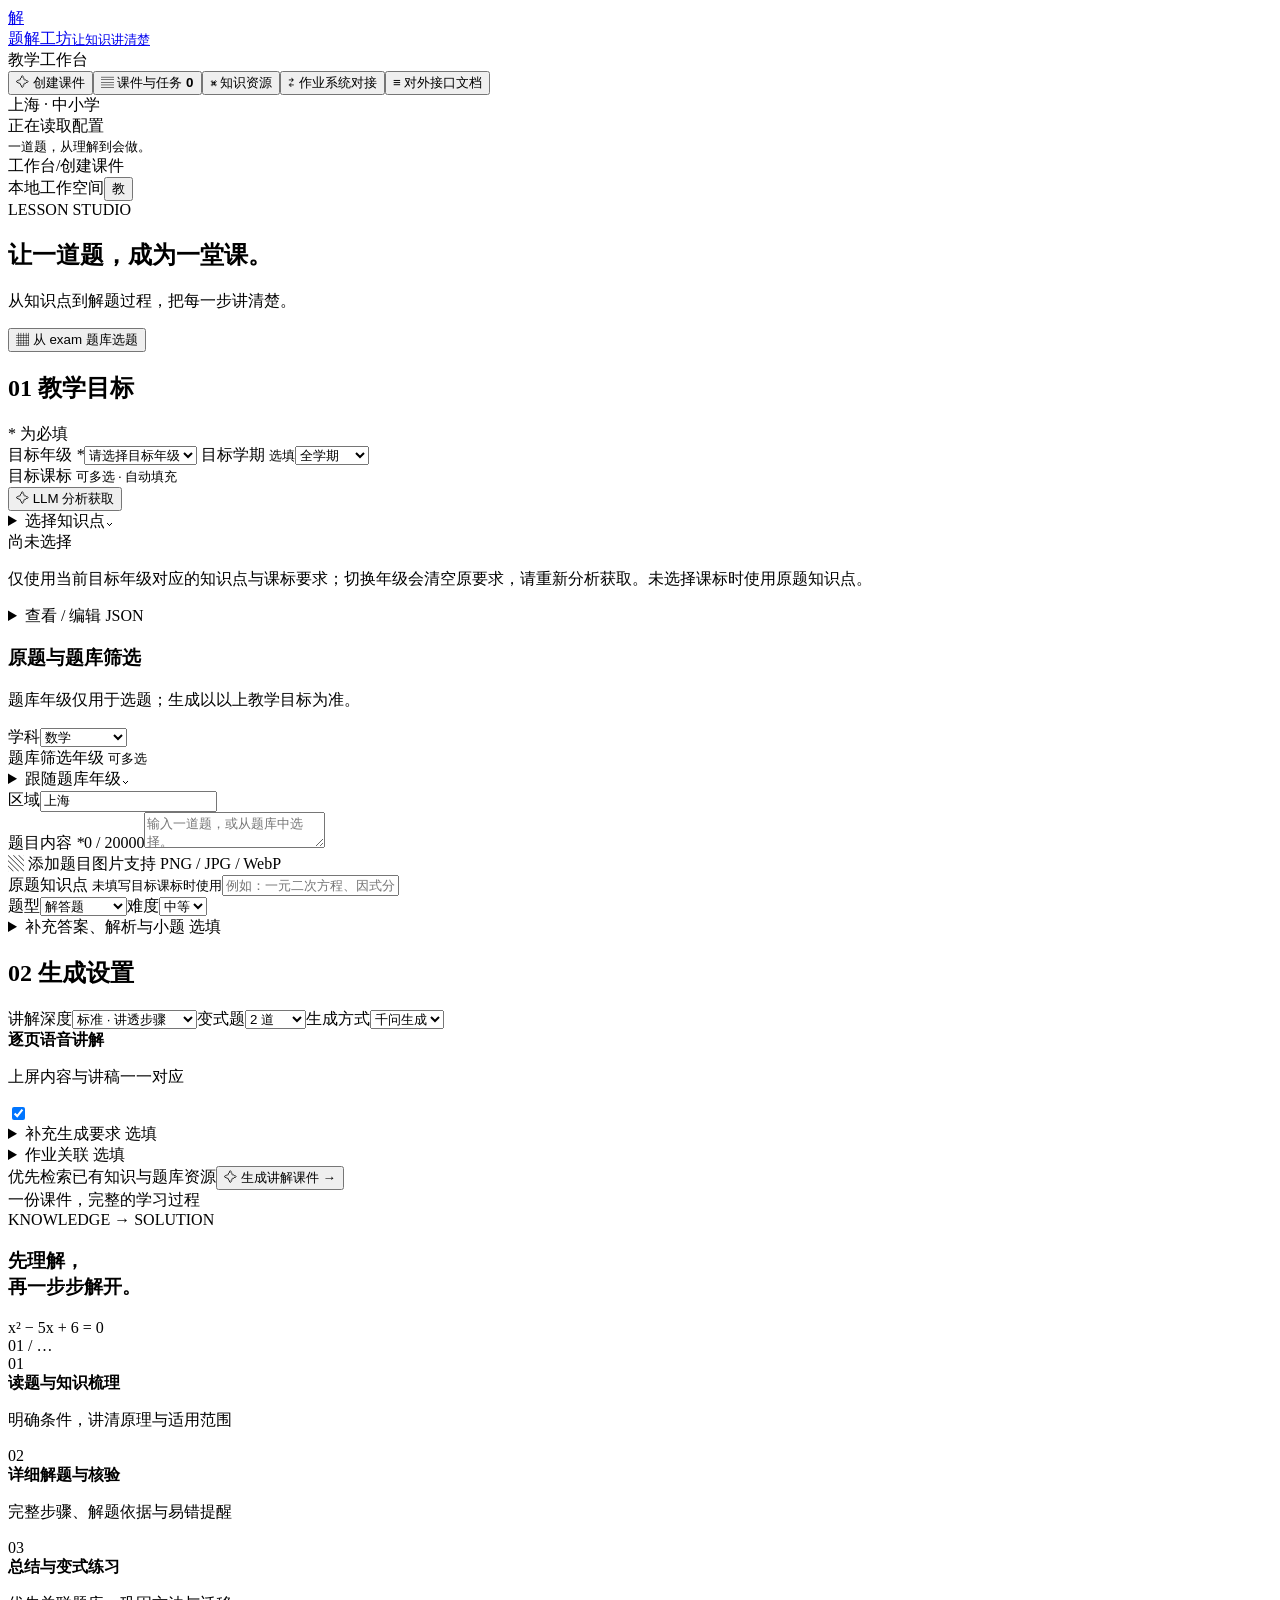
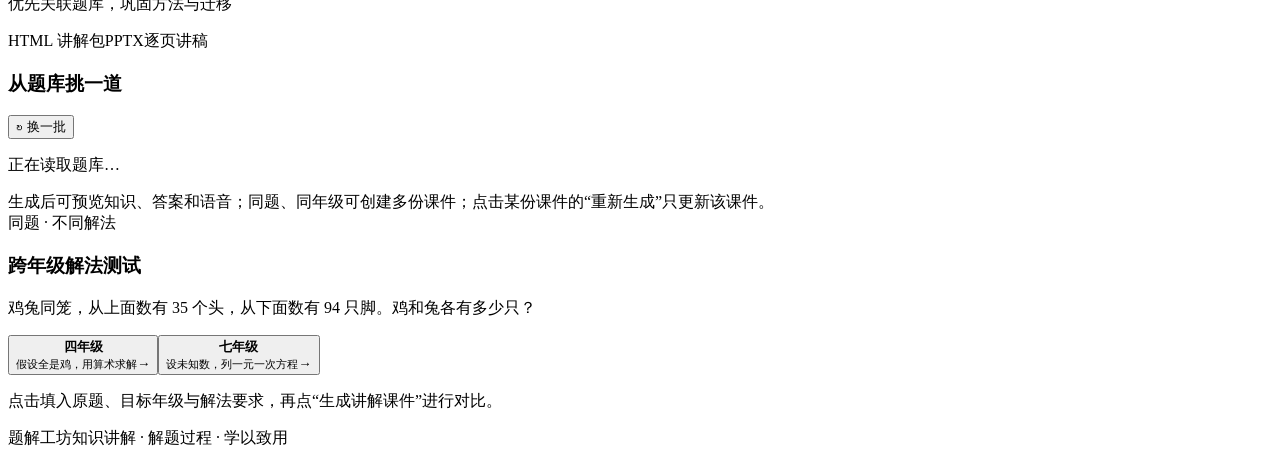
==== commit 937a191e: "feat: add courseware lifecycle, native player integration and deployment pipelines" ====
--- a/web/index.html
+++ b/web/index.html
@@ -1,20 +1,35 @@
 <!doctype html>
-<html lang="zh-CN"><head><meta charset="utf-8"><meta name="viewport" content="width=device-width,initial-scale=1"><meta name="theme-color" content="#254d3c"><title>题解工坊 · 让知识讲清楚</title><link rel="icon" href="data:image/svg+xml,%3Csvg xmlns='http://www.w3.org/2000/svg' viewBox='0 0 64 64'%3E%3Crect width='64' height='64' rx='16' fill='%232b5942'/%3E%3Ctext x='32' y='44' text-anchor='middle' font-size='40' fill='white'%3E解%3C/text%3E%3C/svg%3E"><link rel="stylesheet" href="/static/vendor/katex/katex.min.css"><link rel="stylesheet" href="/static/style.css"></head>
-<body><div class="app-shell"><aside class="sidebar"><a class="brand" href="#create"><span class="brand-icon">解</span><div>题解工坊<small>让知识讲清楚</small></div></a><div class="workspace-label">教学工作台</div><nav><button data-view="create" class="nav-button active"><span>✧</span> 创建课件</button><button data-view="library" class="nav-button"><span>▤</span> 课件与任务 <b id="job-count">0</b></button><button data-view="knowledge" class="nav-button"><span>⌘</span> 知识资源</button><button data-view="integration" class="nav-button"><span>⇄</span> 作业系统对接</button></nav><div class="sidebar-bottom"><div class="scope-note"><span class="small-dot"></span> 上海 · 中小学</div><div class="provider-status"><span id="provider-dot" class="small-dot"></span><div id="provider-label">正在读取配置</div></div><small>一道题，从理解到会做。</small></div></aside>
+<html lang="zh-CN"><head><meta charset="utf-8"><meta name="viewport" content="width=device-width,initial-scale=1"><meta name="theme-color" content="#254d3c"><title>题解工坊 · 让知识讲清楚</title><link rel="icon" href="data:image/svg+xml,%3Csvg xmlns='http://www.w3.org/2000/svg' viewBox='0 0 64 64'%3E%3Crect width='64' height='64' rx='16' fill='%232b5942'/%3E%3Ctext x='32' y='44' text-anchor='middle' font-size='40' fill='white'%3E解%3C/text%3E%3C/svg%3E"><link rel="stylesheet" href="/static/vendor/katex/katex.min.css"><link rel="stylesheet" href="/static/style.css?v=20261105-player-docs-v20"><link rel="stylesheet" href="/static/question.css?v=20261105-player-docs-v20"><link rel="stylesheet" href="/static/api-docs.css?v=20261105-player-docs-v20"></head>
+<body><div class="app-shell"><aside class="sidebar"><a class="brand" href="#create"><span class="brand-icon">解</span><div>题解工坊<small>让知识讲清楚</small></div></a><div class="workspace-label">教学工作台</div><nav><button data-view="create" class="nav-button active"><span>✧</span> 创建课件</button><button data-view="library" class="nav-button"><span>▤</span> 课件与任务 <b id="job-count">0</b></button><button data-view="knowledge" class="nav-button"><span>⌘</span> 知识资源</button><button data-view="integration" class="nav-button"><span>⇄</span> 作业系统对接</button><button data-view="api-docs" class="nav-button"><span>≡</span> 对外接口文档</button></nav><div class="sidebar-bottom"><div class="scope-note"><span class="small-dot"></span> 上海 · 中小学</div><div class="provider-status"><span id="provider-dot" class="small-dot"></span><div id="provider-label">正在读取配置</div></div><small>一道题，从理解到会做。</small></div></aside>
 <div class="main-shell"><header class="topbar"><div><span class="breadcrumb">工作台</span><span class="divider">/</span><span id="view-name">创建课件</span></div><div class="topbar-right"><span class="environment">本地工作空间</span><button class="avatar" id="account" title="访问设置">教</button></div></header><main id="content">
 <section id="view-create" class="view"><div class="page-heading"><div><div class="eyebrow">LESSON STUDIO</div><h1>让一道题，成为一堂课<span>。</span></h1><p>从知识点到解题过程，把每一步讲清楚。</p></div><button class="button secondary" id="open-exam">▦ 从 exam 题库选题</button></div>
-<div class="create-grid"><form id="generate-form" class="paper-card"><div class="card-heading"><h2><span class="step-number">01</span> 题目与教学范围</h2><span class="required-note">* 为必填</span></div><div class="field-grid three"><label>学科<select id="subject"><option>数学</option><option>物理</option><option>化学</option><option>生物</option><option>科学</option><option>语文</option><option>英语</option><option>历史</option><option>地理</option><option>道德与法治</option></select></label><label>年级<select id="grade"><option>一年级</option><option>二年级</option><option>三年级</option><option>四年级</option><option>五年级</option><option>六年级</option><option>七年级</option><option>八年级</option><option selected>九年级</option><option>高一</option><option>高二</option><option>高三</option></select></label><label>区域<input id="region" value="上海" required maxlength="40"></label></div>
-<details class="extra-fields"><summary>课标与教材范围 <span>选填</span></summary><div class="field-grid two"><label>课标版本<input id="teaching-curriculum_version" maxlength="80" placeholder="例如：2022（未指定则不推断）"></label><label>学制<select id="teaching-school_system"><option value="">待确认</option><option>五四制</option><option>六三制</option></select></label><label>教材出版社<input id="teaching-publisher" maxlength="80" placeholder="与教材封面一致"></label><label>教材版本<input id="teaching-textbook_version" maxlength="80" placeholder="例如：2024修订版"></label><label>教材册次<input id="teaching-volume" maxlength="40" placeholder="上册 / 下册 / 全一册 / 模块"></label></div><p class="muted">教材按年级、学制、出版社、版本和册次匹配。未指定完整版本时，使用适用课标或学科知识，不推断教材归属。</p></details><label class="question-label"><span>题目内容 <em>*</em></span><span id="question-count">0 / 20000</span></label><textarea id="stem" class="question-input" placeholder="输入一道题，或从题库中选择。&#10;支持题干、选项和 LaTeX 公式，例如 $x^2-5x+6=0$。" maxlength="20000" required></textarea><div class="input-toolbar"><label class="file-button">▧ 添加题目图片<input id="image-upload" type="file" accept="image/png,image/jpeg,image/webp" hidden multiple></label><span>支持 PNG / JPG / WebP</span></div><div id="image-list" class="image-list"></div><div id="source-note" class="source-note" hidden></div>
-<label>知识点<input id="knowledge-points" placeholder="例如：一元二次方程、因式分解（用逗号分隔）"></label><div class="field-grid two"><label>题型<select id="question-type"><option>解答题</option><option>单选题</option><option>多选题</option><option>填空题</option><option>证明题</option><option>实验探究题</option></select></label><label>难度<select id="difficulty"><option>基础</option><option selected>中等</option><option>较难</option></select></label></div>
+<div class="create-grid"><form id="generate-form" class="paper-card"><div class="card-heading"><h2><span class="step-number">01</span> 教学目标</h2><span class="required-note">* 为必填</span></div>
+<div class="field-grid two teaching-target-fields">
+<label><span>目标年级 <em>*</em></span><select id="target-grade" required><option value="">请选择目标年级</option><option>一年级</option><option>二年级</option><option>三年级</option><option>四年级</option><option>五年级</option><option>六年级</option><option>七年级</option><option>八年级</option><option>九年级</option><option>高一</option><option>高二</option><option>高三</option></select></label>
+<label><span>目标学期 <small>选填</small></span><select id="target-semester"><option>全学期</option><option>上半学期</option><option>下半学期</option></select></label>
+</div>
+<div class="target-heading"><label for="target-search">目标课标 <small>可多选 · 自动填充</small></label><div><button type="button" id="target-analyze" class="button secondary">✧ LLM 分析获取</button><button type="button" id="target-analysis-cancel" class="text-button" hidden>取消</button></div></div>
+<p id="target-analysis-status" class="field-help" role="status" hidden></p>
+<details id="target-picker" class="target-picker"><summary><span id="target-summary">选择知识点</span><span aria-hidden="true">⌄</span></summary><div class="target-picker-panel"><div class="target-search-row"><input id="target-search" type="search" maxlength="200" placeholder="搜索知识点，可连续勾选" aria-label="搜索目标知识点"><button type="button" id="target-add" class="text-button">添加自定义</button></div><p id="target-catalog-status" class="field-help" role="status"></p><div id="target-options" class="target-options" aria-label="可选目标知识点"></div></div></details>
+<div class="target-selection-heading"><span id="target-count">尚未选择</span><button id="target-clear" type="button" class="text-button" hidden>清空选择</button></div>
+<div id="target-knowledge-preview" class="target-knowledge-preview"></div>
+<p class="field-help">仅使用当前目标年级对应的知识点与课标要求；切换年级会清空原要求，请重新分析获取。未选择课标时使用原题知识点。</p>
+<details class="extra-fields target-json-details"><summary>查看 / 编辑 JSON</summary><label for="target-curriculum" class="field-help">知识点与课标要求的对应数据</label><textarea id="target-curriculum" class="target-json" rows="7" spellcheck="false" placeholder="[]"></textarea></details>
+<div class="target-divider"><h3>原题与题库筛选</h3><p>题库年级仅用于选题；生成以以上教学目标为准。</p></div>
+<div class="field-grid three"><label>学科<select id="subject"><option>数学</option><option>物理</option><option>化学</option><option>生物</option><option>科学</option><option>语文</option><option>英语</option><option>历史</option><option>地理</option><option>道德与法治</option></select></label><div id="grade" class="grade-field"><span id="grade-label">题库筛选年级 <small>可多选</small></span><details id="grade-picker" class="grade-picker"><summary aria-labelledby="grade-label grade-summary"><span id="grade-summary">跟随题库年级</span><span aria-hidden="true">⌄</span></summary><div class="grade-popover"><div class="grade-picker-header"><span>选择适用年级</span><button type="button" id="grade-clear">清空</button></div><div id="grade-options" class="grade-options" role="group" aria-label="可选年级"><label><input type="checkbox" value="一年级" data-grade><span>一年级</span></label><label><input type="checkbox" value="二年级" data-grade><span>二年级</span></label><label><input type="checkbox" value="三年级" data-grade><span>三年级</span></label><label><input type="checkbox" value="四年级" data-grade><span>四年级</span></label><label><input type="checkbox" value="五年级" data-grade><span>五年级</span></label><label><input type="checkbox" value="六年级" data-grade><span>六年级</span></label><label><input type="checkbox" value="七年级" data-grade><span>七年级</span></label><label><input type="checkbox" value="八年级" data-grade><span>八年级</span></label><label><input type="checkbox" value="九年级" data-grade><span>九年级</span></label><label><input type="checkbox" value="高一" data-grade><span>高一</span></label><label><input type="checkbox" value="高二" data-grade><span>高二</span></label><label><input type="checkbox" value="高三" data-grade><span>高三</span></label></div><p>未选择时，选题后带入题库年级。</p></div></details></div><label>区域<input id="region" value="上海" required maxlength="40"></label></div>
+<label class="question-label"><span>题目内容 <em>*</em></span><span id="question-count">0 / 20000</span></label><textarea id="stem" class="question-input" placeholder="输入一道题，或从题库中选择。&#10;支持题干、选项和 LaTeX 公式，例如 $x^2-5x+6=0$。" maxlength="20000" required></textarea><div class="input-toolbar"><label class="file-button">▧ 添加题目图片<input id="image-upload" type="file" accept="image/png,image/jpeg,image/webp" hidden multiple></label><span>支持 PNG / JPG / WebP</span></div><div id="image-list" class="image-list"></div><div id="source-note" class="source-note" hidden></div>
+<details id="question-preview" class="question-preview" open hidden><summary>原题排版预览</summary><div id="question-preview-content"></div></details>
+<label>原题知识点 <small>未填写目标课标时使用</small><input id="knowledge-points" placeholder="例如：一元二次方程、因式分解（用逗号分隔）"></label><div class="field-grid two"><label>题型<select id="question-type"><option>解答题</option><option>单选题</option><option>多选题</option><option>填空题</option><option>证明题</option><option>实验探究题</option></select></label><label>难度<select id="difficulty"><option>基础</option><option selected>中等</option><option>较难</option></select></label></div>
 <details class="extra-fields"><summary>补充答案、解析与小题 <span>选填</span></summary><label>参考答案<textarea id="answer" rows="2" placeholder="可填写已有答案；生成时仍会独立核验。"></textarea></label><label>参考解析<textarea id="analysis" rows="3" placeholder="帮助生成内容与既有教学思路保持一致。"></textarea></label><label>选项（每行一项）<textarea id="options" rows="2" placeholder="A. …&#10;B. …"></textarea></label><label>小题结构（JSON 数组）<textarea id="sub-questions" rows="3" placeholder='[{"id":"1","stem":"求……","answer":"","analysis":""}]'></textarea></label></details>
-<div class="card-heading second-heading"><h2><span class="step-number">02</span> 生成设置</h2></div><div class="field-grid three"><label>讲解深度<select id="depth"><option value="brief">精简 · 抓住重点</option><option value="standard" selected>标准 · 讲透步骤</option><option value="deep">深入 · 推导与拓展</option></select></label><label>变式题<select id="variant-count"><option value="0">不生成</option><option value="1">1 道</option><option value="2" selected>2 道</option><option value="3">3 道</option><option value="4">4 道</option><option value="5">5 道</option></select></label><label>生成方式<select id="mode"><option value="qwen">千问生成</option></select></label></div><div class="voice-setting"><div><strong>逐页语音讲解</strong><p id="voice-description">上屏内容与讲稿一一对应</p></div><label class="switch"><input id="voice" type="checkbox" checked><span></span></label></div><details class="extra-fields"><summary>作业关联 <span>选填</span></summary><div class="field-grid two"><label>作业标识<input id="assignment-id" placeholder="留空自动创建"></label><label>题目标识<input id="question-id" placeholder="留空自动创建"></label></div></details><div id="form-error" class="error-banner" hidden></div><div class="submit-row"><span>优先检索已有知识与题库资源</span><button class="button primary" id="generate-button" type="submit">✧ 生成讲解课件 <span>→</span></button></div></form>
-<aside class="create-aside"><div class="preview-card"><div class="mini-label">一份课件，完整的学习过程</div><div class="mini-slide"><span>KNOWLEDGE → SOLUTION</span><h3>先理解，<br>再一步步解开。</h3><div class="formula-art">x² − 5x + 6 = 0</div><div class="mini-slide-bottom"><i></i><i></i><i></i><span>01 / …</span></div></div><div class="flow-list"><div><span>01</span><div><strong>读题与知识梳理</strong><p>明确条件，讲清原理与适用范围</p></div></div><div><span>02</span><div><strong>详细解题与核验</strong><p>完整步骤、解题依据与易错提醒</p></div></div><div><span>03</span><div><strong>总结与变式练习</strong><p>优先关联题库，巩固方法与迁移</p></div></div></div><div class="format-tags"><span>HTML 讲解包</span><span>PPTX</span><span>逐页讲稿</span></div></div><div class="sample-panel"><div class="section-title"><h3>从题库挑一道</h3><button id="refresh-random" class="text-button" type="button">↻ 换一批</button></div><p id="random-status" class="random-status" role="status">正在读取题库…</p><div id="random-question-list" aria-label="题库随机题目" aria-busy="true"></div></div><div class="quiet-note">生成内容经过独立复核。正式教学使用前，可在课件预览中检查知识、答案和语音。</div></aside></div></section>
-<section id="view-library" class="view" hidden><div class="page-heading"><div><div class="eyebrow">YOUR LESSONS</div><h1>课件与生成任务</h1><p>每道题独立生成，已完成的内容随时可用。</p></div><button class="button primary" data-goto="create">＋ 创建课件</button></div><div id="task-stats" class="stats-grid"></div><div class="filter-row"><input id="job-search" placeholder="搜索题目、作业标识或标题"><select id="job-filter"><option value="all">全部状态</option><option value="active">生成中</option><option value="completed">已完成</option><option value="failed">含失败题目</option></select><button class="button secondary" id="refresh-jobs">刷新</button></div><div id="job-list"></div></section>
+<div class="card-heading second-heading"><h2><span class="step-number">02</span> 生成设置</h2></div><div class="field-grid three"><label>讲解深度<select id="depth"><option value="brief">精简 · 抓住重点</option><option value="standard" selected>标准 · 讲透步骤</option><option value="deep">深入 · 推导与拓展</option></select></label><label>变式题<select id="variant-count"><option value="0">不生成</option><option value="1">1 道</option><option value="2" selected>2 道</option><option value="3">3 道</option><option value="4">4 道</option><option value="5">5 道</option></select></label><label>生成方式<select id="mode"><option value="qwen">千问生成</option></select></label></div><div class="voice-setting"><div><strong>逐页语音讲解</strong><p id="voice-description">上屏内容与讲稿一一对应</p></div><label class="switch"><input id="voice" type="checkbox" checked><span></span></label></div><details class="extra-fields" id="generation-requirements-details"><summary>补充生成要求 <span>选填</span></summary><label>本次讲解要求<textarea id="generation-requirements" rows="3" maxlength="8000" placeholder="例如：用假设法解释数量关系，先画图，再列算式。"></textarea></label></details><details class="extra-fields"><summary>作业关联 <span>选填</span></summary><div class="field-grid two"><label>作业标识<input id="assignment-id" placeholder="留空自动创建"></label><label>题目标识<input id="question-id" placeholder="留空自动创建"></label></div></details><div id="editing-courseware" class="inline-notice" hidden><span>正在更新当前课件，完成后替换它的生成结果。</span> <button type="button" id="save-as-new-courseware" class="text-button">改为新建课件</button></div><div id="form-error" class="error-banner" hidden></div><div class="submit-row"><span>优先检索已有知识与题库资源</span><button class="button primary" id="generate-button" type="submit">✧ 生成讲解课件 <span>→</span></button></div></form>
+<aside class="create-aside"><div class="preview-card"><div class="mini-label">一份课件，完整的学习过程</div><div class="mini-slide"><span>KNOWLEDGE → SOLUTION</span><h3>先理解，<br>再一步步解开。</h3><div class="formula-art">x² − 5x + 6 = 0</div><div class="mini-slide-bottom"><i></i><i></i><i></i><span>01 / …</span></div></div><div class="flow-list"><div><span>01</span><div><strong>读题与知识梳理</strong><p>明确条件，讲清原理与适用范围</p></div></div><div><span>02</span><div><strong>详细解题与核验</strong><p>完整步骤、解题依据与易错提醒</p></div></div><div><span>03</span><div><strong>总结与变式练习</strong><p>优先关联题库，巩固方法与迁移</p></div></div></div><div class="format-tags"><span>HTML 讲解包</span><span>PPTX</span><span>逐页讲稿</span></div></div><div class="sample-panel"><div class="section-title"><h3>从题库挑一道</h3><button id="refresh-random" class="text-button" type="button">↻ 换一批</button></div><p id="random-status" class="random-status" role="status">正在读取题库…</p><div id="random-question-list" aria-label="题库随机题目" aria-busy="true"></div></div><div class="quiet-note">生成后可预览知识、答案和语音；同题、同年级可创建多份课件；点击某份课件的“重新生成”只更新该课件。</div><section class="cross-grade-test" aria-labelledby="cross-grade-title"><span class="test-label">同题 · 不同解法</span><h3 id="cross-grade-title">跨年级解法测试</h3><p class="test-stem">鸡兔同笼，从上面数有 35 个头，从下面数有 94 只脚。鸡和兔各有多少只？</p><div class="test-actions"><button type="button" data-cross-grade="四年级"><span><strong>四年级</strong><br><small>假设全是鸡，用算术求解</small></span><span aria-hidden="true">→</span></button><button type="button" data-cross-grade="七年级"><span><strong>七年级</strong><br><small>设未知数，列一元一次方程</small></span><span aria-hidden="true">→</span></button></div><p class="test-help">点击填入原题、目标年级与解法要求，再点“生成讲解课件”进行对比。</p></section></aside></div></section>
+<section id="view-library" class="view" hidden><div class="page-heading"><div><div class="eyebrow">YOUR LESSONS</div><h1>课件与生成任务</h1><p>每道题独立生成，已完成的内容随时可用。</p></div><button class="button primary" data-goto="create">＋ 创建课件</button></div><div id="task-stats" class="stats-grid"></div><div class="filter-row job-filters"><input id="job-search" placeholder="搜索题目、课件 ID、作业标识或标题"><select id="job-grade-filter" aria-label="筛选课件年级"><option value="">全部年级</option></select><select id="job-knowledge-filter" aria-label="筛选课件知识点"><option value="">全部知识点</option></select><select id="job-filter" aria-label="筛选课件状态"><option value="all">全部状态</option><option value="active">生成中</option><option value="completed">已完成</option><option value="failed">含失败题目</option></select><button class="button secondary" id="refresh-jobs">刷新</button></div><div id="job-list"></div><nav id="job-pagination" class="job-pagination" aria-label="课件列表分页"><span id="job-page-summary" role="status" aria-live="polite"></span><div class="job-page-controls"><label for="job-page-size">每页</label><select id="job-page-size" aria-label="每页课件数量"><option value="10">10 条</option><option value="20" selected>20 条</option><option value="50">50 条</option></select><button id="job-page-prev" class="button secondary" type="button">← 上一页</button><span id="job-page-number"></span><button id="job-page-next" class="button secondary" type="button">下一页 →</button></div></nav></section>
 <section id="view-knowledge" class="view" hidden><div class="page-heading"><div><div class="eyebrow">KNOWLEDGE LIBRARY</div><h1>有来源，才有依据。</h1><p>连接 exam 知识图谱，以本地 PostgreSQL 保存教材片段与千问向量。</p></div><button class="button primary" id="open-import">＋ 导入课标 / 教材</button></div><div id="kb-stats" class="stats-grid"></div><div class="knowledge-toolbar"><button class="button secondary" id="sync-graph">↻ 同步 exam 知识图谱</button><button class="button secondary" id="index-kb">✧ 为待处理片段生成向量</button><label class="button secondary file-button">导入知识 JSON<input id="resource-import" type="file" accept=".json" hidden></label></div><div id="kb-task" class="inline-notice" hidden></div><div class="knowledge-columns"><div class="paper-card"><div class="card-heading"><h2>检索与来源</h2><span class="muted">按学科、年级约束</span></div><form id="kb-search-form"><div class="field-grid two"><label>学科<select id="kb-subject"><option>数学</option><option>物理</option><option>化学</option><option>生物</option><option>科学</option><option>语文</option><option>英语</option><option>历史</option><option>地理</option></select></label><label>年级<select id="kb-grade"><option>五年级</option><option>六年级</option><option>七年级</option><option>八年级</option><option selected>九年级</option><option>高一</option></select></label></div><details class="extra-fields"><summary>限定课标 / 教材版本</summary><div class="field-grid two"><label>课标版本<input id="search-scope-curriculum_version" maxlength="80" placeholder="例如：2022（未指定则不推断）"></label><label>学制<select id="search-scope-school_system"><option value="">待确认</option><option>五四制</option><option>六三制</option></select></label><label>教材出版社<input id="search-scope-publisher" maxlength="80" placeholder="与教材封面一致"></label><label>教材版本<input id="search-scope-textbook_version" maxlength="80" placeholder="例如：2024修订版"></label><label>教材册次<input id="search-scope-volume" maxlength="40" placeholder="上册 / 下册 / 全一册 / 模块"></label></div></details><div class="search-inline"><input id="kb-query" required placeholder="输入知识点或一段题目"><button class="button primary">检索</button></div></form><div id="kb-results" class="results-placeholder">输入关键词，查看相近内容及其原始出处。</div></div><div class="paper-card"><div class="card-heading"><h2>知识图谱</h2><button class="text-button" id="load-graph">查看节点 →</button></div><div id="graph-list" class="graph-list"><div class="results-placeholder">保留源库节点、父子关系及关联依据。<br>年级为空的知识点按学段检索，不推断教材归属。</div></div></div></div><div class="paper-card source-card"><div class="card-heading"><h2>可靠的教材与课标来源</h2><span class="muted">导入时记录版本与页码</span></div><div class="source-grid"><a href="https://edu.sh.gov.cn/xxgk2_zhzw_jyta_02/20231024/4fc69936201a44c88bd29352687a5d53.html" target="_blank" rel="noopener"><span>01</span><strong>上海数字教材平台 ↗</strong><p>按市教委公布入口获取对应教材，使用本市师生身份登录。</p></a><a href="https://edu.sh.gov.cn/xxgk2_zdgz_jcjy_04/20260810/339e915d906842caaf98736d562df96a.html" target="_blank" rel="noopener"><span>02</span><strong>上海教学用书目录 ↗</strong><p>按 2026 年秋季目录核对学制、版本与使用年级。</p></a><a href="https://www.moe.gov.cn/srcsite/A26/s8001/202204/t20220420_619921.html" target="_blank" rel="noopener"><span>03</span><strong>教育部义务教育课标 ↗</strong><p>使用官方发布原文。课标要求与教材讲解分开保存。</p></a></div></div><div class="section-title"><h3>已登记的讲解资源</h3><span id="resource-count"></span></div><div id="resource-list" class="resource-grid"></div></section>
-<section id="view-integration" class="view" hidden><div class="page-heading"><div><div class="eyebrow">ASSIGNMENT INTEGRATION</div><h1>从发布作业，到打开讲解。</h1><p>异步生成、逐题状态、结果关联与通知，都通过同一套接口完成。</p></div><a class="button secondary" href="/docs" target="_blank">查看 API 文档 ↗</a></div><div class="integration-flow"><div><b>01</b><strong>发布作业</strong><span>提交作业与完整题目列表</span></div><i>→</i><div><b>02</b><strong>异步生成</strong><span>返回任务 ID，逐题查看进度</span></div><i>→</i><div><b>03</b><strong>关联结果</strong><span>回调通知或查询完成状态</span></div><i>→</i><div><b>04</b><strong>嵌入讲解</strong><span>HTML、语音与变式题一并展示</span></div></div><div class="knowledge-columns"><div class="paper-card"><div class="card-heading"><h2>提交生成请求</h2><button class="text-button" id="copy-api">复制 JSON</button></div><pre id="api-example"></pre></div><div class="paper-card"><div class="card-heading"><h2>接口约定</h2></div><div class="contract-row"><code>POST /api/jobs</code><p>提交题目。Idempotency-Key 防止重复创建。</p></div><div class="contract-row"><code>GET /api/jobs/{job_id}</code><p>返回逐题状态、错误原因和下载链接。</p></div><div class="contract-row"><code>GET /api/assignments/{id}</code><p>按作业查看历次生成任务。</p></div><div class="contract-row"><code>POST /api/jobs/{id}/retry</code><p>仅重试失败题目，复用已通过复核的检查点。</p></div><div class="contract-row"><strong>复用与版本</strong><p>题目、教学条件、资源及模型配置相同则复用。force=true 创建新版本，旧链接保留。</p></div><div class="contract-row"><strong>完成通知</strong><p>回调白名单与 HMAC 签名，失败最多重试 5 次。事件 ID 用于接收侧去重。</p></div></div></div><div class="inline-notice">生产接入需配置 API_KEY、回调地址与存储。回调失败不会影响已完成课件的查看。</div></section>
+<section id="view-api-docs" class="view" hidden></section>
+<section id="view-integration" class="view" hidden><div class="page-heading"><div><div class="eyebrow">ASSIGNMENT INTEGRATION</div><h1>从发布作业，到打开讲解。</h1><p>异步生成、逐题状态、结果关联与通知，都通过同一套接口完成。</p></div><a class="button secondary" href="/docs" target="_blank">查看 API 文档 ↗</a></div><div class="integration-flow"><div><b>01</b><strong>发布作业</strong><span>提交题目 ID 与教学目标</span></div><i>→</i><div><b>02</b><strong>异步生成</strong><span>返回任务 ID，逐题查看进度</span></div><i>→</i><div><b>03</b><strong>关联结果</strong><span>回调通知或查询完成状态</span></div><i>→</i><div><b>04</b><strong>嵌入讲解</strong><span>HTML、语音与变式题一并展示</span></div></div><div class="knowledge-columns"><div class="paper-card"><div class="card-heading"><h2>提交生成请求</h2><button class="text-button" id="copy-api">复制 JSON</button></div><pre id="api-example"></pre></div><div class="paper-card"><div class="card-heading"><h2>接口约定</h2></div><div class="contract-row"><code>POST /api/courseware</code><p>传题目 ID、目标年级、可选学期和目标课标。Idempotency-Key 防止重复创建。</p></div><div class="contract-row"><code>GET /api/jobs/{job_id}</code><p>返回逐题状态、错误原因和下载链接。</p></div><div class="contract-row"><code>GET /api/assignments/{id}</code><p>按作业查看历次生成任务。</p></div><div class="contract-row"><code>POST /api/jobs/{id}/retry</code><p>仅重试失败题目，复用已通过复核的检查点。</p></div><div class="contract-row"><strong>复用与版本</strong><p>每次创建返回独立课件 ID；按课件 ID 更新时保留 ID 并生成新版本，旧链接保留。批量作业仍支持内容复用。</p></div><div class="contract-row"><strong>完成通知</strong><p>回调白名单与 HMAC 签名，失败最多重试 5 次。事件 ID 用于接收侧去重。</p></div></div></div><div class="inline-notice">生产接入需配置 API_KEY、回调地址与存储。回调失败不会影响已完成课件的查看。</div></section>
 </main><footer class="app-footer"><span>题解工坊</span><span>知识讲解 · 解题过程 · 学以致用</span></footer></div></div>
-<dialog id="preview-dialog" class="preview-dialog"><div class="dialog-header"><strong id="preview-title">课件预览</strong><button class="icon-button" data-close="preview-dialog" aria-label="关闭预览">✕</button></div><iframe id="preview-frame" title="讲解课件" sandbox="allow-scripts allow-downloads allow-modals" allow="fullscreen"></iframe></dialog>
+<dialog id="preview-dialog" class="preview-dialog"><div class="dialog-header"><strong id="preview-title">课件预览</strong><button class="icon-button" data-close="preview-dialog" aria-label="关闭预览">✕</button></div><iframe id="preview-frame" title="讲解课件" sandbox="allow-scripts allow-downloads allow-modals" allow="autoplay"></iframe></dialog>
 <dialog id="exam-dialog"><div class="dialog-header"><div><h2>从 exam 题库选题</h2><p>查询当前所选学科与学段，年级归属请结合教材核对。</p></div><button class="icon-button" data-close="exam-dialog" aria-label="关闭">✕</button></div><form id="exam-search-form" class="search-inline"><input id="exam-query" placeholder="输入题干关键词或知识点"><button class="button primary">搜索题库</button></form><div id="exam-results"></div></dialog>
 <dialog id="import-dialog"><div class="dialog-header"><h2>导入课标或教材</h2><button class="icon-button" data-close="import-dialog" aria-label="关闭">✕</button></div><form id="document-form"><label>文件（PDF / DOCX / TXT / MD）<input id="document-file" type="file" accept=".pdf,.docx,.txt,.md" required></label><label>文档名称<input id="document-title" required placeholder="例如：义务教育数学课程标准（2022 年版）"></label><div class="field-grid two"><label>类型<select id="document-type"><option value="curriculum">课标</option><option value="textbook">教材</option><option value="reference">教学参考</option></select></label><label>学科<select id="document-subject"><option>数学</option><option>物理</option><option>化学</option><option>生物</option><option>科学</option><option>语文</option><option>英语</option><option>历史</option><option>地理</option></select></label></div><div class="field-grid two"><label>版本<input id="document-version" required placeholder="2022 年版"></label><label>区域<input id="document-region" value="上海" required></label></div><label>适用年级（逗号分隔，可留空按学段）<input id="document-grades" placeholder="六年级、七年级、八年级、九年级"></label><label>学段<select id="document-phase"><option value="junior">初中</option><option value="primary">小学</option><option value="senior">高中</option><option value="">跨学段</option></select></label><div class="field-grid two"><label>课标版本<input id="document-scope-curriculum_version" maxlength="80" placeholder="例如：2022（未指定则不推断）"></label><label>学制<select id="document-scope-school_system"><option value="">待确认</option><option>五四制</option><option>六三制</option></select></label><label>教材出版社<input id="document-scope-publisher" maxlength="80" placeholder="与教材封面一致"></label><label>教材版本<input id="document-scope-textbook_version" maxlength="80" placeholder="例如：2024修订版"></label><label>教材册次<input id="document-scope-volume" maxlength="40" placeholder="上册 / 下册 / 全一册 / 模块"></label></div><p class="muted">教材须填写年级、学制、出版社、教材版本和册次。课标可跨年级，文档版本与课标版本分别保存。</p><label>来源与授权记录<input id="document-source" required placeholder="官方来源网址，或授权资料的提供方"></label><p class="muted">保留原始页码。扫描 PDF 请先 OCR；导入后点击“生成向量”。</p><button class="button primary" type="submit">导入并切分</button></form></dialog>
 <dialog id="login-dialog"><div class="dialog-header"><h2>打开工作空间</h2><button class="icon-button" data-close="login-dialog" aria-label="关闭">✕</button></div><form id="login-form"><label>服务访问密钥<input id="access-key" type="password" autocomplete="off" required></label><p class="muted">输入服务端配置的 API_KEY，千问密钥由服务端保管。</p><button class="button primary">登录</button></form></dialog><div id="toast" role="status"></div>
-<script src="/static/vendor/katex/katex.min.js"></script><script src="/static/vendor/katex/contrib/auto-render.min.js"></script><script src="/static/app.js" type="module"></script></body></html>
+<script src="/static/vendor/katex/katex.min.js"></script><script src="/static/vendor/katex/contrib/auto-render.min.js"></script><script src="/static/question.js?v=20261105-player-docs-v20"></script><script src="/static/app.js?v=20261105-player-docs-v20" type="module"></script></body></html>
